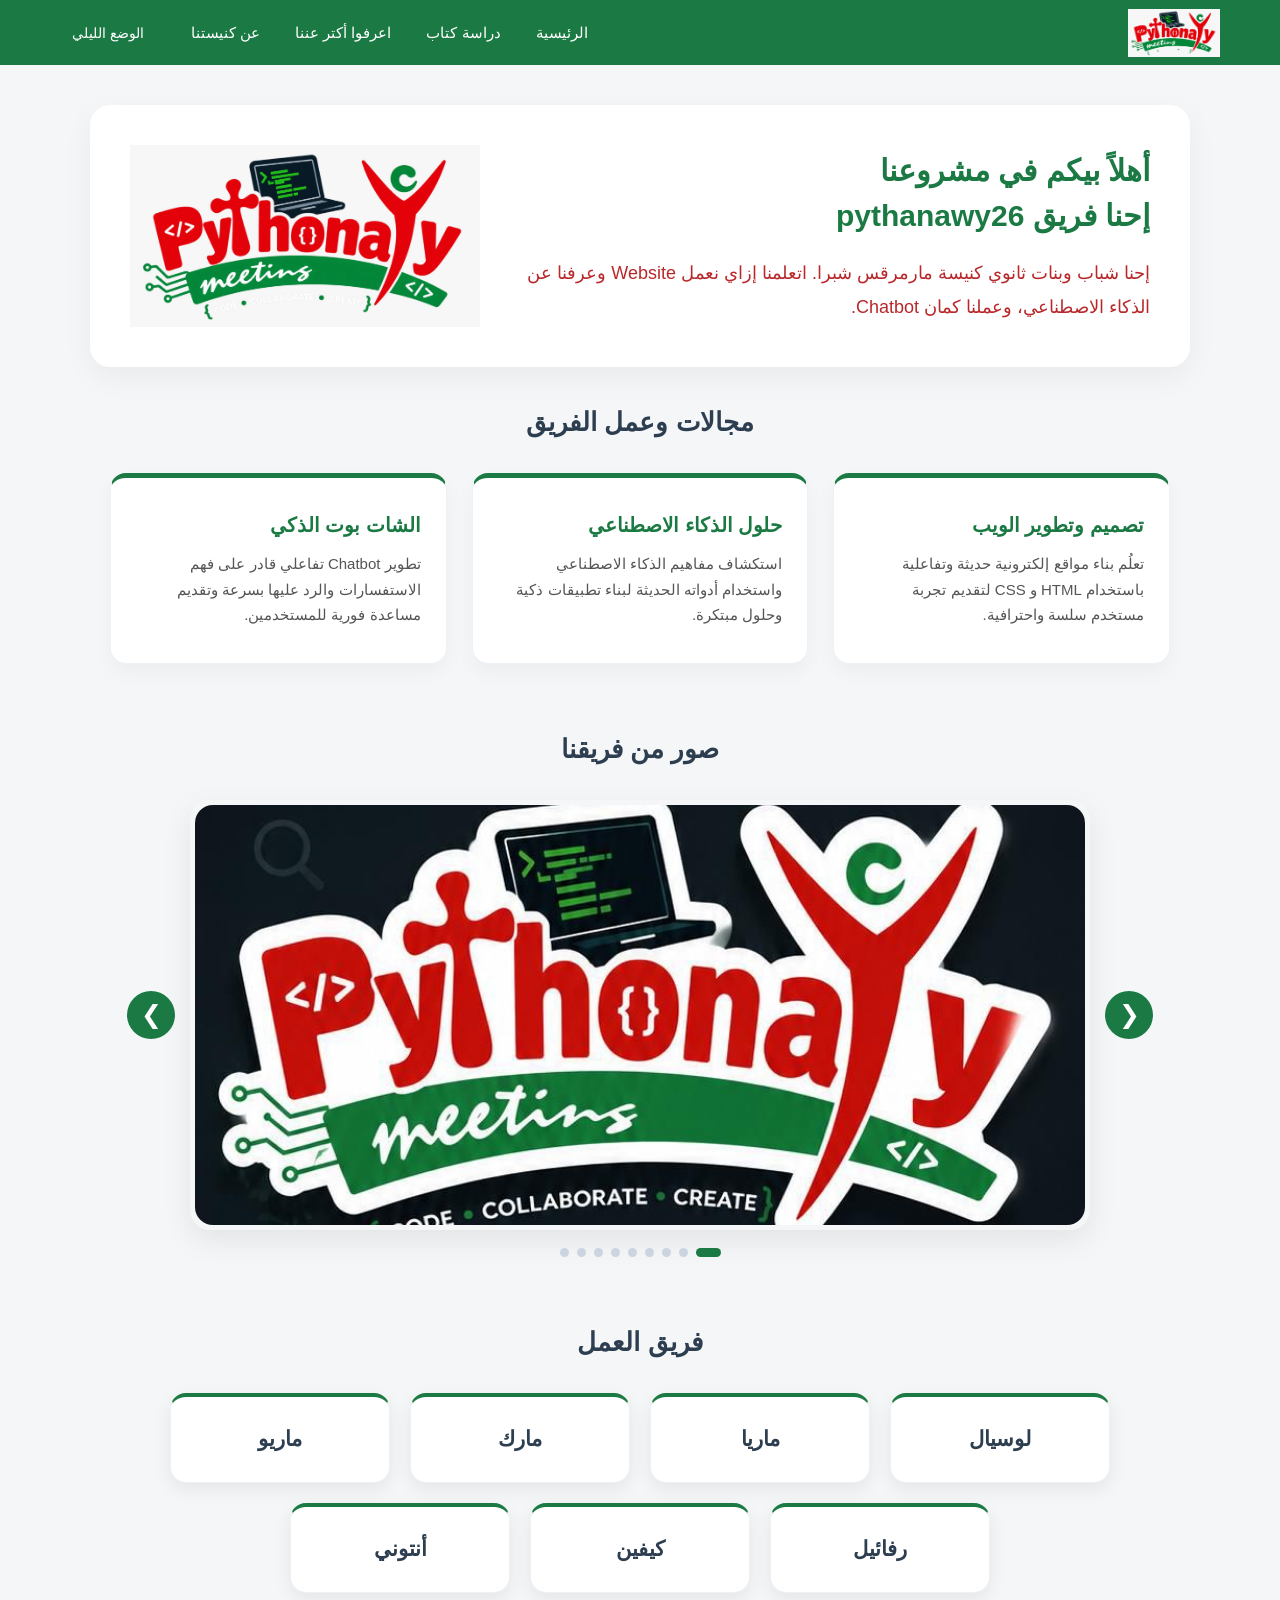
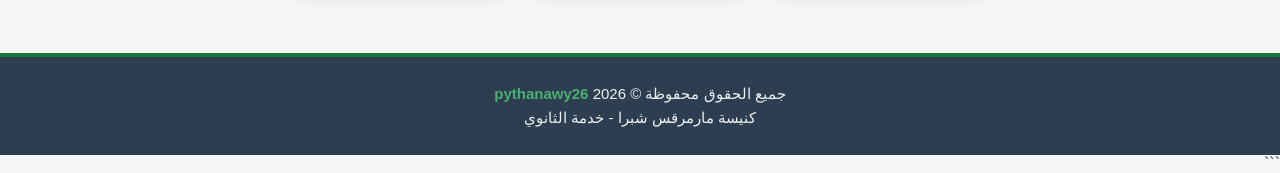
==== index.html @ 84471a57 "Update index.html" ====
<!DOCTYPE html>

<html lang="ar" dir="rtl">

<head>
    <meta charset="UTF-8">
    <meta name="viewport" content="width=device-width, initial-scale=1.0">
    <title>pythanawy26</title>
    <link rel="stylesheet" href="style.css">
</head>

<body>
<nav class="navbar">
    <div class="nav-container">

        <a href="index.html" class="logo">
            <img src="images/pythonaly_meetings_logo_fixed.svg.jpeg" alt="pythanawy26">
        </a>

        <button class="menu-toggle" id="menuToggle" aria-label="فتح القائمة" aria-expanded="false">
            ☰
        </button>

        <ul class="nav-links" id="navLinks">

            <li>
                <a href="index.html">الرئيسية</a>
            </li>

            <li>
                <a href="mocdma  2THI.html" target="_blank">
                    دراسة كتاب
                </a>
            </li>

            <li>
                <a href="#">اعرفوا أكتر عننا</a>
            </li>

            <li>
                <a href="#">عن كنيستنا</a>
            </li>

            <li>
                <button id="darkmodebtn" aria-pressed="false">
                    الوضع الليلي
                </button>
            </li>

        </ul>

    </div>
</nav>


<main>

    <section class="body">

        <div class="intro">

            <h1>
                أهلاً بيكم في مشروعنا
                <br>
                إحنا فريق pythanawy26
            </h1>

            <p>
                إحنا شباب وبنات ثانوي كنيسة مارمرقس شبرا.
                اتعلمنا إزاي نعمل Website وعرفنا عن
                الذكاء الاصطناعي، وعملنا كمان Chatbot.
            </p>

        </div>

        <img
            src="images/pythonaly_meetings_logo_fixed.svg.jpeg"
            class="bodyimg"
            alt="pythanawy26 logo"
        >

    </section>


    <section class="features-section">

        <h2 class="section-title">
            مجالات وعمل الفريق
        </h2>

        <div class="cards-container">

            <div class="card">
                <h3>تصميم وتطوير الويب</h3>

                <p>
                    تعلُم بناء مواقع إلكترونية حديثة
                    وتفاعلية باستخدام HTML و CSS
                    لتقديم تجربة مستخدم سلسة واحترافية.
                </p>
            </div>

            <div class="card">
                <h3>حلول الذكاء الاصطناعي</h3>

                <p>
                    استكشاف مفاهيم الذكاء الاصطناعي
                    واستخدام أدواته الحديثة لبناء
                    تطبيقات ذكية وحلول مبتكرة.
                </p>
            </div>

            <div class="card">
                <h3>الشات بوت الذكي</h3>

                <p>
                    تطوير Chatbot تفاعلي قادر على فهم
                    الاستفسارات والرد عليها بسرعة
                    وتقديم مساعدة فورية للمستخدمين.
                </p>
            </div>

        </div>

    </section>


    <section class="gallery-section">

        <h2 class="section-title">
            صور من فريقنا
        </h2>

        <div class="slider">

            <button class="slider-btn prev" id="prevBtn" aria-label="الصورة السابقة">
                &#10094;
            </button>

            <div class="slider-window">

                <div class="slider-track" id="sliderTrack">

                    <div class="slide">
                        <img src="two.jpeg" alt="فريق pythanawy">
                    </div>

                    <div class="slide">
                        <img src="one.jpeg" alt="فريق pythanawy">
                    </div>

                    <div class="slide">
                        <img src="three.jpeg" alt="فريق pythanawy">
                    </div>

                    <div class="slide">
                        <img src="four.jpeg" alt="فريق pythanawy">
                    </div>

                    <div class="slide">
                        <img src="five.jpeg" alt="فريق pythanawy">
                    </div>

                    <div class="slide">
                        <img src="six.jpeg" alt="فريق pythanawy">
                    </div>

                    <div class="slide">
                        <img src="seven.jpeg" alt="فريق pythanawy">
                    </div>

                    <div class="slide">
                        <img src="eight.jpeg" alt="فريق pythanawy">
                    </div>

                    <div class="slide">
                        <img src="ten.jpeg" alt="فريق pythanawy">
                    </div>

                </div>

            </div>

            <button class="slider-btn next" id="nextBtn" aria-label="الصورة التالية">
                &#10095;
            </button>

        </div>

        <div class="slider-dots" id="sliderDots"></div>

    </section>


    <section class="team-section">

        <h2 class="section-title">
            فريق العمل
        </h2>

        <div class="team-container">

            <div class="team-card">
                <h3>لوسيال</h3>
            </div>

            <div class="team-card">
                <h3>ماريا</h3>
            </div>

            <div class="team-card">
                <h3>مارك</h3>
            </div>

            <div class="team-card">
                <h3>ماريو</h3>
            </div>

            <div class="team-card">
                <h3>رفائيل</h3>
            </div>

            <div class="team-card">
                <h3>كيفين</h3>
            </div>

            <div class="team-card">
                <h3>أنتوني</h3>
            </div>

        </div>

    </section>

</main>


<footer class="site-footer">

    <div class="footer-content">

        <p>
            جميع الحقوق محفوظة &copy; 2026
            <span>pythanawy26</span>
        </p>

        <p>
            كنيسة مارمرقس شبرا - خدمة الثانوي
        </p>

    </div>

</footer>

<script src="script.js"></script>
```

</body>

</html>
---- style.css ----
* {
  margin: 0;
  padding: 0;
  box-sizing: border-box;
  }

:root {
--page-bg: #f4f6f8;
--surface: #ffffff;
--heading: #2c3e50;
--border: #edf2f7;
--body-text: #555555;
--green: #1b7a43;
--red: #b8282b;
}

body {
font-family: "Segoe UI", Tahoma, Geneva, Verdana, sans-serif;
background-color: var(--page-bg);
color: var(--heading);
direction: rtl;
min-height: 100vh;
overflow-x: hidden;
transition: background-color 0.3s ease, color 0.3s ease;
}

body.dark {
--page-bg: #0f172a;
--surface: #1e293b;
--heading: #f8fafc;
--border: #334155;
--body-text: #cbd5e1;
}

.navbar {
width: 100%;
background-color: var(--green);
position: relative;
z-index: 1000;
}

.nav-container {
max-width: 1200px;
min-height: 65px;
margin: auto;
padding: 8px 20px;
display: flex;
align-items: center;
justify-content: space-between;
}

.logo {
display: flex;
align-items: center;
}

.logo img {
height: 48px;
width: auto;
display: block;
}

.nav-links {
display: flex;
align-items: center;
gap: 35px;
list-style: none;
}

.nav-links a {
color: white;
text-decoration: none;
font-size: 15px;
transition: 0.3s ease;
}

.nav-links a:hover {
color: #d9f5e3;
}

#darkmodebtn {
border: none;
background: transparent;
color: white;
cursor: pointer;
font-size: 14px;
padding: 8px 12px;
border-radius: 7px;
font-family: inherit;
}

#darkmodebtn:hover {
background-color: rgba(255, 255, 255, 0.12);
}

.menu-toggle {
display: none;
background: transparent;
border: none;
color: white;
font-size: 28px;
cursor: pointer;
padding: 5px;
}

.body {
display: flex;
align-items: center;
justify-content: space-between;
max-width: 1100px;
margin: 40px auto;
padding: 40px;
background: var(--surface);
border-radius: 20px;
box-shadow: 0 10px 30px rgba(0, 0, 0, 0.05);
gap: 40px;
}

.intro {
flex: 1;
}

.intro h1 {
font-size: 30px;
font-weight: 700;
color: var(--green);
margin-bottom: 18px;
line-height: 1.5;
}

.intro p {
font-size: 18px;
font-weight: 500;
color: var(--red);
line-height: 1.9;
}

.bodyimg {
max-width: 350px;
width: 100%;
height: auto;
object-fit: contain;
}

.features-section {
max-width: 1100px;
margin: 40px auto 60px;
padding: 0 20px;
}

.section-title {
text-align: center;
font-size: 26px;
color: var(--heading);
margin-bottom: 35px;
font-weight: 700;
}

.cards-container {
display: flex;
justify-content: space-between;
gap: 25px;
flex-wrap: wrap;
}

.card {
background: var(--surface);
flex: 1;
min-width: 260px;
padding: 35px 25px;
border-radius: 16px;
box-shadow: 0 8px 20px rgba(0, 0, 0, 0.04);
border: 1px solid var(--border);
border-top: 5px solid var(--green);
transition: transform 0.3s ease, box-shadow 0.3s ease;
}

.card:hover {
transform: translateY(-8px);
box-shadow: 0 12px 28px rgba(0, 0, 0, 0.08);
}

.card h3 {
font-size: 20px;
color: var(--green);
margin-bottom: 14px;
font-weight: 700;
}

.card p {
font-size: 15px;
color: var(--body-text);
line-height: 1.7;
}

.gallery-section {
max-width: 1100px;
margin: 70px auto;
padding: 0 20px;
}

.slider {
width: 100%;
display: flex;
align-items: center;
justify-content: center;
gap: 15px;
}

.slider-window {
width: 900px;
overflow: hidden;
border-radius: 20px;
box-shadow: 0 10px 30px rgba(0, 0, 0, 0.08);
}

.slider-track {
display: flex;
direction: ltr;
transition: transform 0.5s ease;
}

.slide {
min-width: 100%;
height: 430px;
padding: 5px;
}

.slide img {
width: 100%;
height: 100%;
object-fit: cover;
border-radius: 18px;
display: block;
}

.slider-btn {
width: 48px;
height: 48px;
border: none;
border-radius: 50%;
background-color: var(--green);
color: white;
font-size: 25px;
cursor: pointer;
flex-shrink: 0;
transition: 0.3s ease;
z-index: 2;
}

.slider-btn:hover {
background-color: var(--red);
transform: scale(1.08);
}

.slider-dots {
display: flex;
justify-content: center;
align-items: center;
gap: 8px;
margin-top: 18px;
}

.dot {
width: 9px;
height: 9px;
background-color: #cbd5e1;
border-radius: 50%;
cursor: pointer;
transition: 0.3s ease;
}

.dot.active {
width: 25px;
border-radius: 10px;
background-color: var(--green);
}

.team-section {
width: 100%;
max-width: 1100px;
margin: 60px auto;
padding: 0 20px;
text-align: center;
}

.team-container {
display: flex;
justify-content: center;
align-items: stretch;
gap: 20px;
flex-wrap: wrap;
}

.team-card {
background-color: var(--surface);
width: 220px;
min-height: 90px;
padding: 25px 20px;
border-radius: 16px;
box-shadow: 0 6px 18px rgba(0, 0, 0, 0.07);
border: 1px solid var(--border);
border-top: 4px solid var(--green);
display: flex;
align-items: center;
justify-content: center;
transition: 0.3s ease;
}

.team-card:hover {
transform: translateY(-7px);
box-shadow: 0 12px 25px rgba(0, 0, 0, 0.12);
border-top-color: var(--red);
}

.team-card h3 {
font-size: 21px;
color: var(--heading);
font-weight: 700;
}

.site-footer {
background-color: #2c3e50;
color: white;
text-align: center;
padding: 25px 20px;
margin-top: 60px;
border-top: 4px solid var(--green);
}

.footer-content p {
font-size: 15px;
line-height: 1.6;
color: #ecf0f1;
}

.footer-content span {
color: #4caf72;
font-weight: 700;
}

@media (max-width: 768px) {

```
.nav-container {
    min-height: 65px;
    padding: 10px 18px;
    position: relative;
}

.logo img {
    height: 45px;
}

.menu-toggle {
    display: block;
}

.nav-links {
    position: absolute;
    top: 65px;
    right: 0;
    width: 100%;
    background-color: var(--green);
    flex-direction: column;
    align-items: center;
    gap: 0;
    padding: 0;
    max-height: 0;
    overflow: hidden;
    opacity: 0;
    visibility: hidden;
    transition: max-height 0.4s ease, opacity 0.3s ease, visibility 0.3s ease;
}

.nav-links.active {
    max-height: 400px;
    opacity: 1;
    visibility: visible;
    padding: 10px 0 15px;
}

.nav-links li {
    width: 100%;
    text-align: center;
}

.nav-links a {
    display: block;
    width: 100%;
    padding: 13px 10px;
    font-size: 15px;
}

.nav-links a:hover {
    background-color: rgba(255, 255, 255, 0.1);
}

#darkmodebtn {
    margin-top: 5px;
    padding: 10px 20px;
}

.body {
    width: calc(100% - 30px);
    margin: 20px auto;
    padding: 25px 18px;
    flex-direction: column-reverse;
    text-align: center;
    gap: 25px;
}

.bodyimg {
    width: 70%;
    max-width: 240px;
}

.intro h1 {
    font-size: 24px;
    line-height: 1.5;
}

.intro p {
    font-size: 16px;
    line-height: 1.9;
}

.features-section {
    width: 100%;
    margin: 35px auto 45px;
    padding: 0 15px;
}

.section-title {
    font-size: 24px;
    margin-bottom: 25px;
}

.cards-container {
    flex-direction: column;
    gap: 18px;
}

.card {
    width: 100%;
    min-width: 0;
    padding: 25px 20px;
    text-align: center;
}

.gallery-section {
    width: 100%;
    margin: 50px auto;
    padding: 0 10px;
}

.slider {
    gap: 7px;
}

.slider-window {
    width: calc(100% - 75px);
    border-radius: 15px;
}

.slide {
    height: 330px;
    padding: 3px;
}

.slide img {
    border-radius: 14px;
}

.slider-btn {
    width: 36px;
    height: 36px;
    font-size: 18px;
}

.team-section {
    margin: 45px auto;
    padding: 0 12px;
}

.team-container {
    display: grid;
    grid-template-columns: 1fr 1fr;
    gap: 12px;
}

.team-card {
    width: 100%;
    min-height: 75px;
    padding: 20px 10px;
}

.team-card h3 {
    font-size: 18px;
}

.site-footer {
    margin-top: 40px;
    padding: 22px 15px;
}

.footer-content p {
    font-size: 13px;
}
```

}

@media (max-width: 480px) {

```
.nav-container {
    padding: 9px 14px;
}

.logo img {
    height: 42px;
}

.menu-toggle {
    font-size: 26px;
}

.body {
    width: calc(100% - 20px);
    padding: 22px 15px;
    margin: 15px auto;
}

.bodyimg {
    width: 65%;
    max-width: 210px;
}

.intro h1 {
    font-size: 21px;
}

.intro p {
    font-size: 15px;
}

.section-title {
    font-size: 22px;
}

.card {
    padding: 22px 17px;
}

.card h3 {
    font-size: 18px;
}

.card p {
    font-size: 14px;
}

.slider-window {
    width: calc(100% - 65px);
}

.slide {
    height: 270px;
}

.slider-btn {
    width: 32px;
    height: 32px;
    font-size: 16px;
}

.team-container {
    grid-template-columns: 1fr 1fr;
    gap: 10px;
}

.team-card {
    min-height: 68px;
    padding: 17px 7px;
}

.team-card h3 {
    font-size: 16px;
}

.footer-content p {
    font-size: 12px;
}
```

}
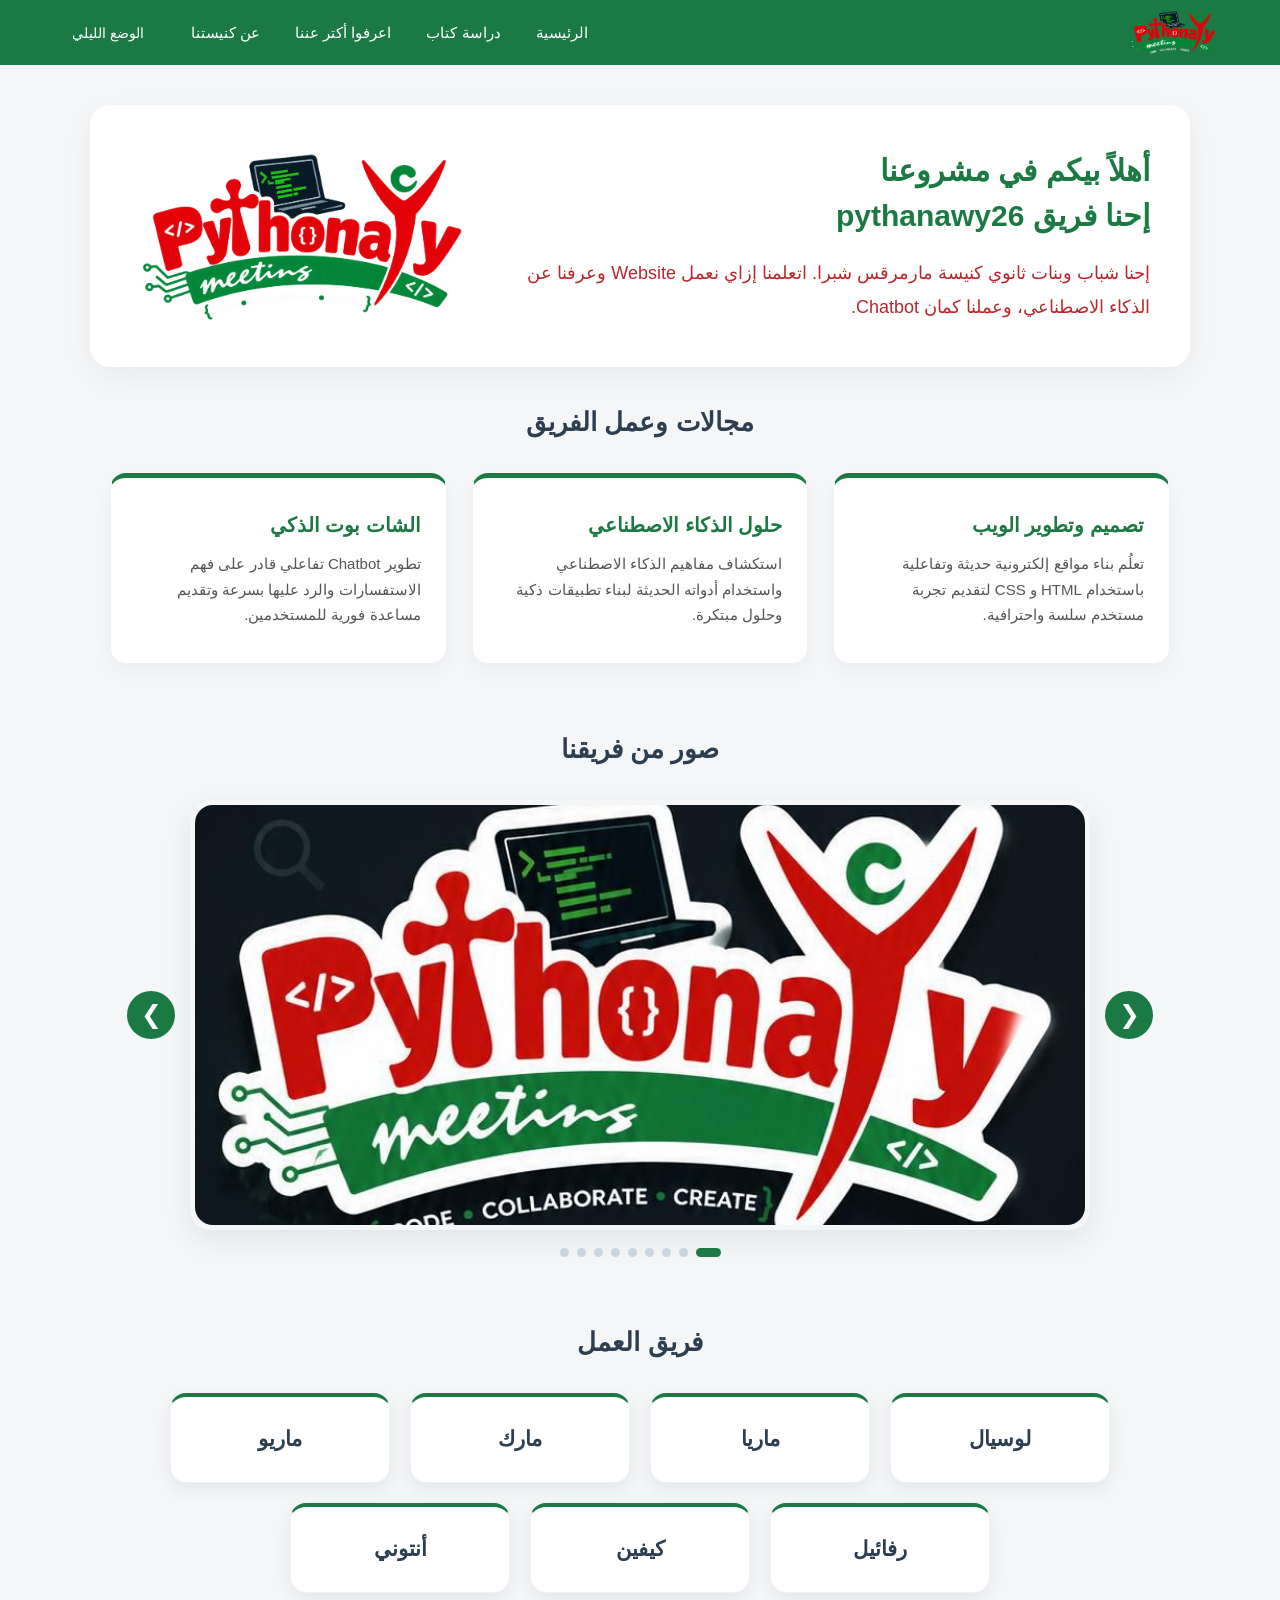
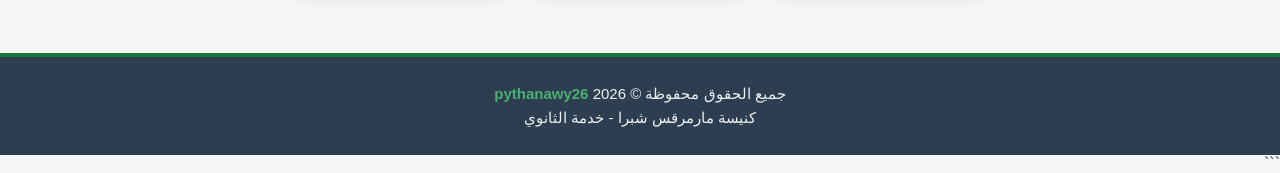
==== commit 08454b90: "Update index.html" ====
--- a/index.html
+++ b/index.html
@@ -1,3 +1,4 @@
+
 <!DOCTYPE html>
 
 <html lang="ar" dir="rtl">
@@ -14,7 +15,7 @@
     <div class="nav-container">
 
         <a href="index.html" class="logo">
-            <img src="images/pythonaly_meetings_logo_fixed.svg.jpeg" alt="pythanawy26">
+            <img src="images/pythonaly_meetings_logo_fixed.svg" alt="pythanawy26">
         </a>
 
         <button class="menu-toggle" id="menuToggle" aria-label="فتح القائمة" aria-expanded="false">
@@ -74,7 +75,7 @@
         </div>
 
         <img
-            src="images/pythonaly_meetings_logo_fixed.svg.jpeg"
+            src="images/pythonaly_meetings_logo_fixed.svg"
             class="bodyimg"
             alt="pythanawy26 logo"
         >
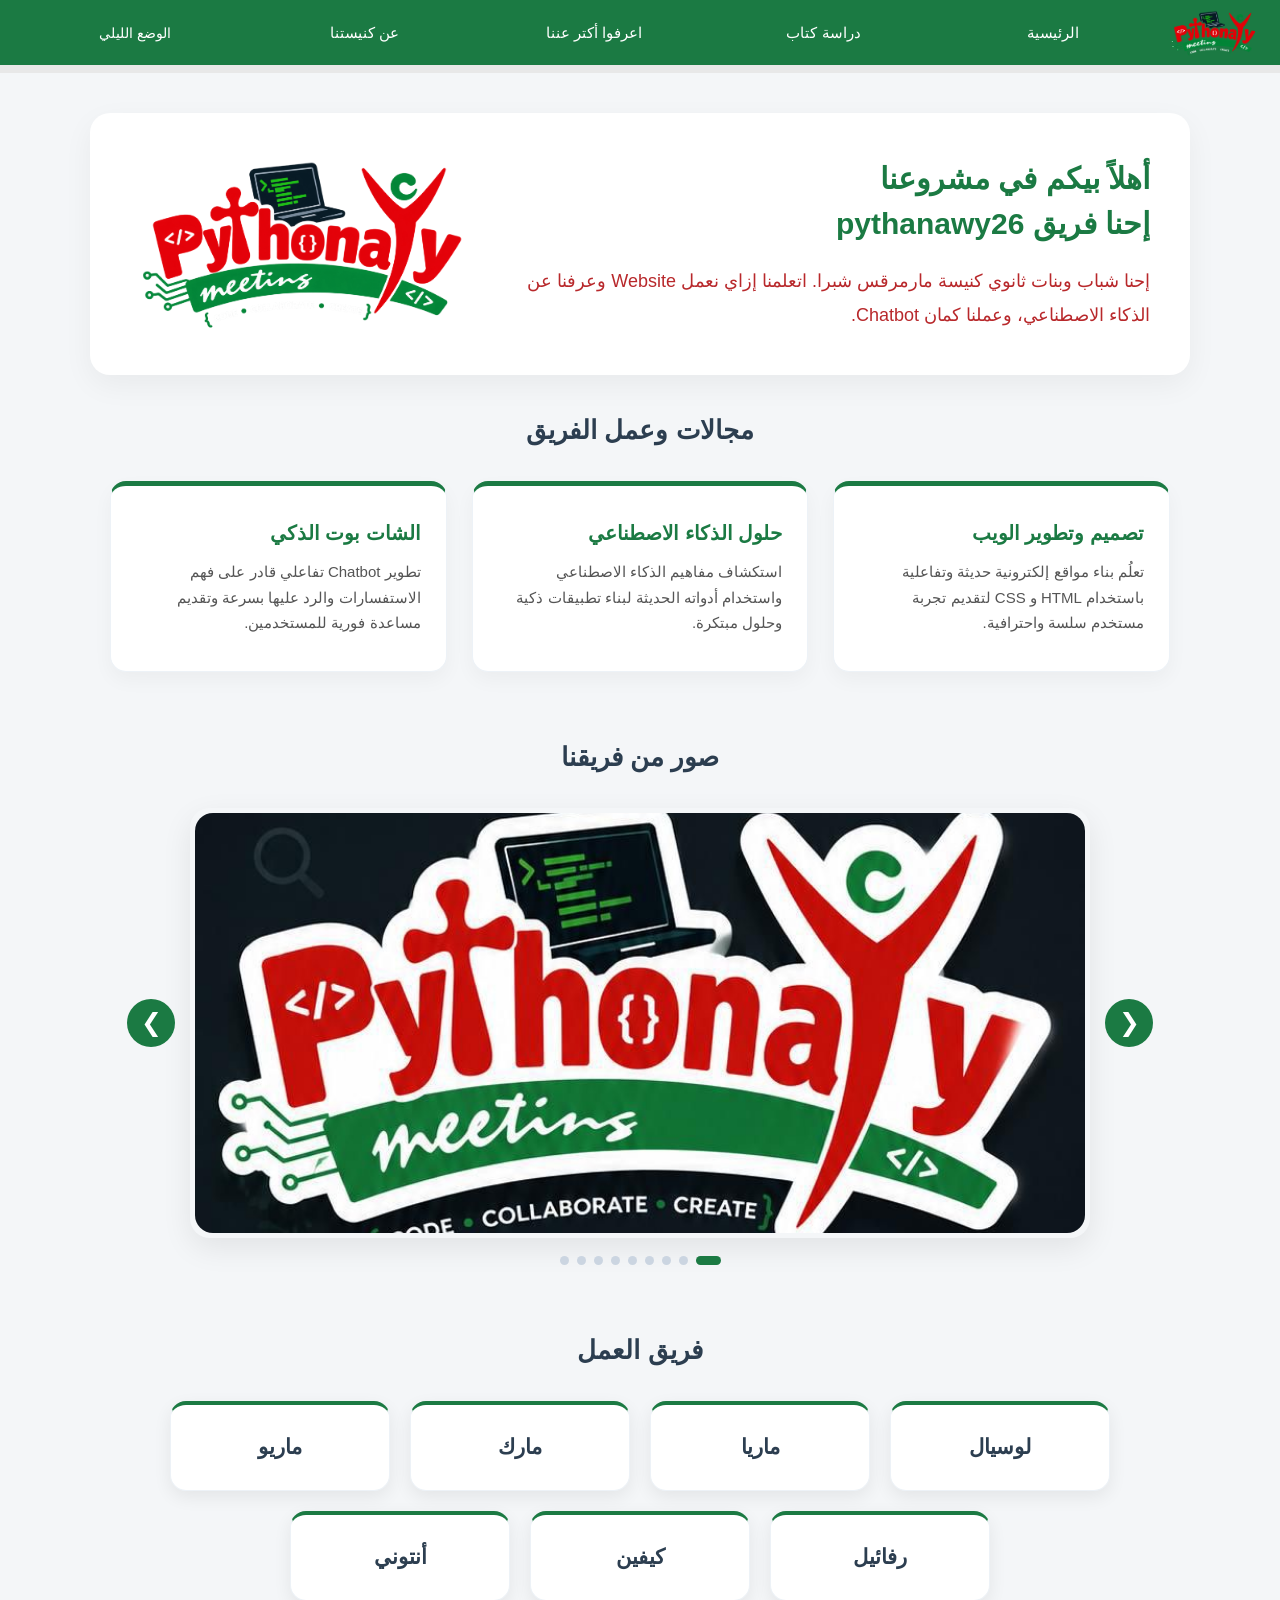
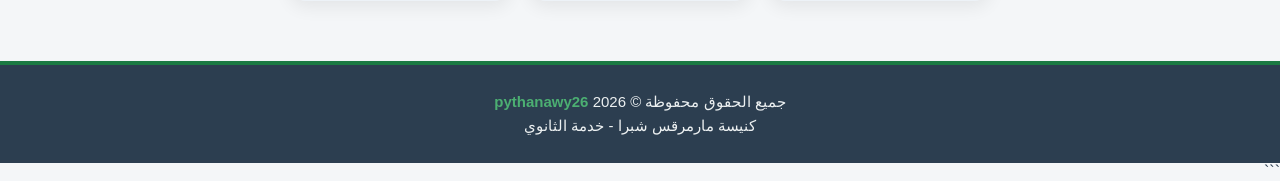
==== commit e4c8b8b0: "Update index.html" ====
--- a/index.html
+++ b/index.html
@@ -39,7 +39,7 @@
             </li>
 
             <li>
-                <a href="#">عن كنيستنا</a>
+                <a href="kenestna.html">عن كنيستنا</a>
             </li>
 
             <li>
--- a/style.css
+++ b/style.css
@@ -37,13 +37,13 @@
 background-color: var(--green);
 position: relative;
 z-index: 1000;
+border-bottom: 8px solid #e8e8e8;
 }
 
 .nav-container {
-max-width: 1200px;
+width: 100%;
 min-height: 65px;
-margin: auto;
-padding: 8px 20px;
+padding: 0 20px;
 display: flex;
 align-items: center;
 justify-content: space-between;
@@ -63,8 +63,17 @@
 .nav-links {
 display: flex;
 align-items: center;
-gap: 35px;
+justify-content: flex-start;
+flex: 1;
 list-style: none;
+gap: 0;
+margin: 0;
+padding: 0;
+}
+
+.nav-links li {
+flex: 1;
+text-align: center;
 }
 
 .nav-links a {
@@ -72,10 +81,12 @@
 text-decoration: none;
 font-size: 15px;
 transition: 0.3s ease;
+display: block;
+padding: 20px 15px;
 }
 
 .nav-links a:hover {
-color: #d9f5e3;
+background-color: rgba(255, 255, 255, 0.1);
 }
 
 #darkmodebtn {
@@ -341,7 +352,6 @@
 
 @media (max-width: 768px) {
 
-```
 .nav-container {
     min-height: 65px;
     padding: 10px 18px;
@@ -507,13 +517,11 @@
 .footer-content p {
     font-size: 13px;
 }
-```
 
 }
 
 @media (max-width: 480px) {
 
-```
 .nav-container {
     padding: 9px 14px;
 }
@@ -592,6 +600,160 @@
 .footer-content p {
     font-size: 12px;
 }
-```
-
-}
+
+}
+
+.church-header {
+            background-color: var(--green);
+            color: white;
+            padding: 30px 20px;
+            text-align: center;
+            border-radius: 15px;
+            margin: 30px auto;
+            max-width: 1000px;
+            box-shadow: 0 5px 15px rgba(0, 0, 0, 0.1);
+        }
+
+        .church-header h1 {
+            font-size: 28px;
+            margin: 0;
+            font-weight: 700;
+        }
+
+        .church-intro {
+            text-align: center;
+            margin: 40px auto;
+            max-width: 1000px;
+        }
+
+        .church-intro h2 {
+            color: var(--green);
+            font-size: 22px;
+            margin-bottom: 15px;
+        }
+
+        .divider {
+            width: 100%;
+            height: 2px;
+            background-color: var(--red);
+            margin: 10px 0;
+        }
+
+        .boxes-container {
+            display: grid;
+            grid-template-columns: repeat(auto-fit, );
+            gap: 25px;
+            max-width: 1200px;
+            margin: 40px auto;
+            padding: 0 20px;
+        }
+        .info-box {
+           background: var(--surface);
+            padding: 25px;
+            border-radius: 12px;
+          box-shadow: 0 4px 12px rgba(0, 0, 0, 0.08);
+           border-right: 5px solid var(--green);
+  
+            display: flex;
+            direction: rtl; 
+         align-items: center;
+         justify-content: space-between;
+          gap: 30px;
+        }   
+
+       
+
+        .info-box img {
+         width: auto;
+           height: auto;
+           object-fit: cover;
+           border-radius: 12px;
+            flex-shrink: 0;
+        }
+
+
+        .info-box {
+            background: var(--surface);
+            padding: 25px;
+            border-radius: 12px;
+            box-shadow: 0 4px 12px rgba(0, 0, 0, 0.08);
+            border-right: 5px solid var(--green);
+            transition: transform 0.3s ease, box-shadow 0.3s ease;
+        }
+
+        .info-box:hover {
+            transform: translateY(-5px);
+            box-shadow: 0 8px 20px rgba(0, 0, 0, 0.12);
+        }
+
+        .info-box h3 {
+            color: var(--green);
+            font-size: 18px;
+            margin-bottom: 15px;
+            font-weight: 700;
+        }
+
+        .info-box p {
+            color: var(--body-text);
+            line-height: 1.7;
+            margin-bottom: 12px;
+            font-size: 14px;
+        }
+
+        .info-box ul {
+            list-style: none;
+            padding: 0;
+            margin: 0;
+        }
+
+        .info-box li {
+            color: var(--body-text);
+            line-height: 1.8;
+            margin-bottom: 10px;
+            padding-right: 20px;
+            position: relative;
+            font-size: 14px;
+        }
+
+        .info-box li:before {
+            content: "✓";
+            position: absolute;
+            right: 0;
+            color: var(--green);
+            font-weight: bold;
+        }
+
+        body.dark .church-header {
+            background-color: var(--green);
+        }
+
+        body.dark .info-box {
+            background-color: var(--surface);
+        }
+
+        body.dark .church-note {
+            background-color: rgba(27, 122, 67, 0.1);
+        }
+
+        @media (max-width: 768px) {
+            .boxes-container {
+                grid-template-columns: 1fr;
+            }
+
+            .church-header h1 {
+                font-size: 22px;
+            }
+
+            .church-intro h2 {
+                font-size: 18px;
+            }
+        }
+        .church-image {
+            width: 100%;
+            max-width: 300px;
+            height: auto;
+            display: block;
+            margin: 20px auto;
+            border-radius: 12px;
+            box-shadow: 0 6px 18px rgba(0, 0, 0, 0.1);
+        }
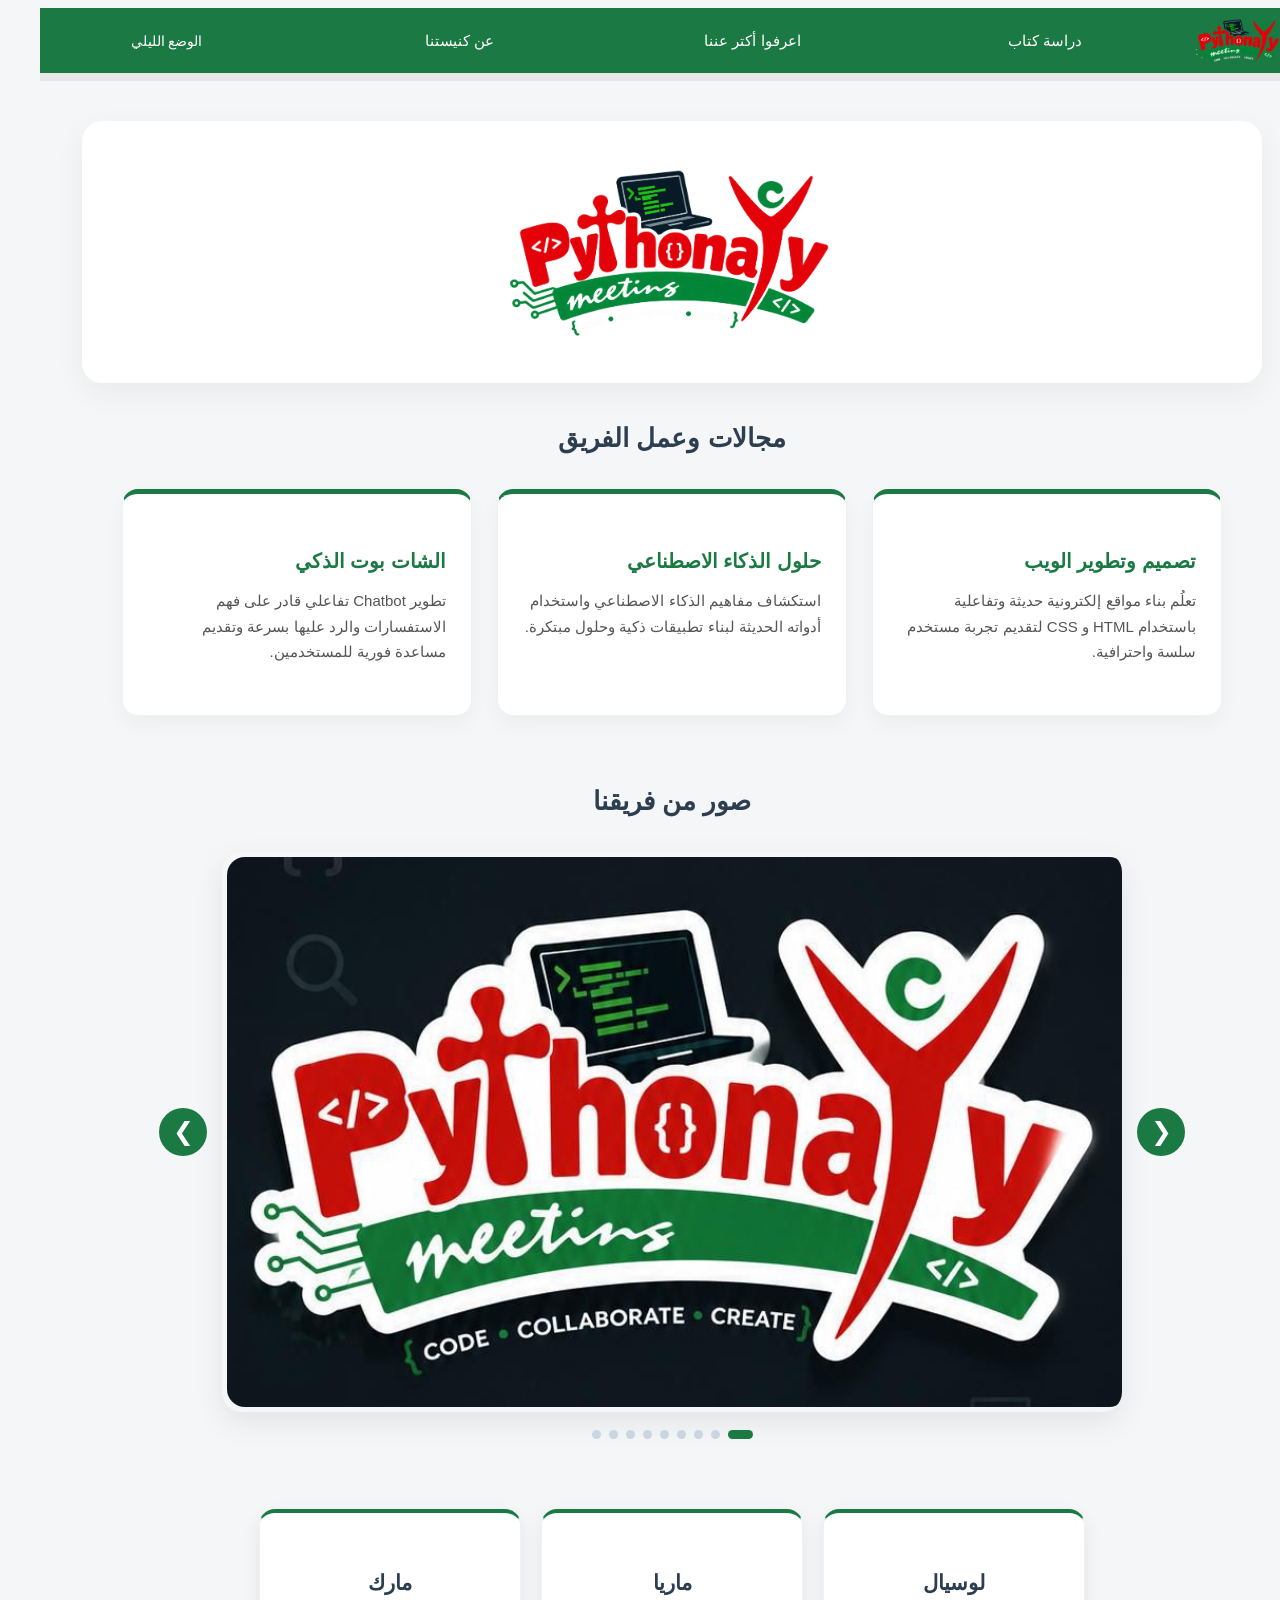
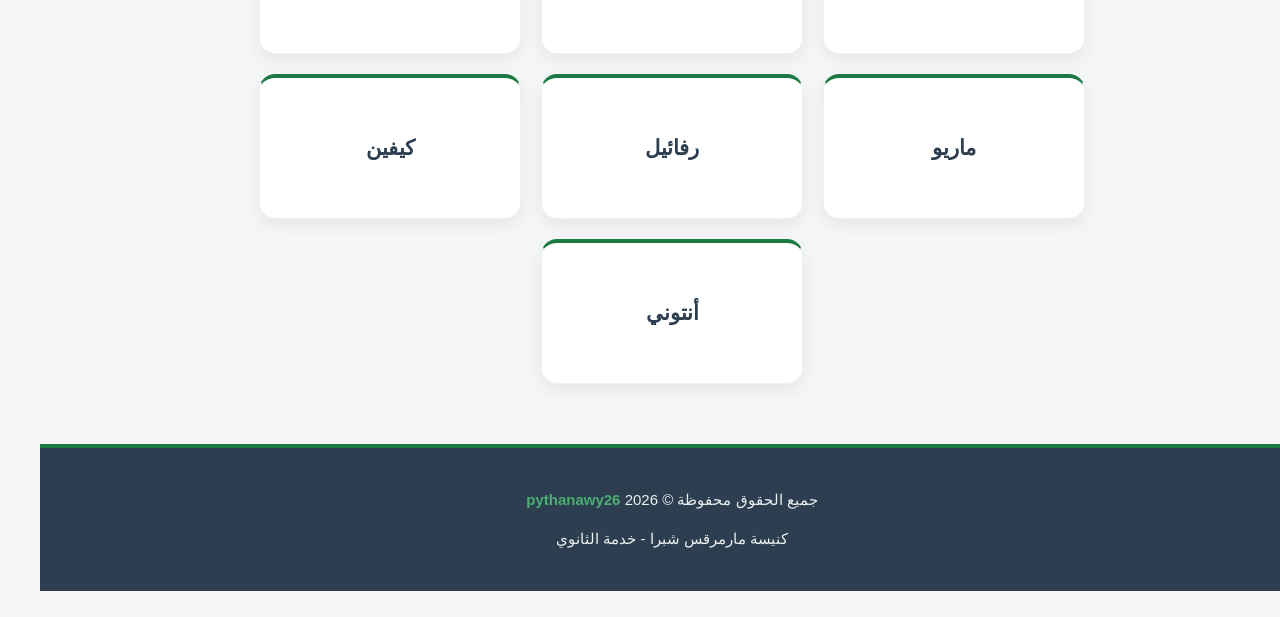
==== commit d645a852: "Update index.html" ====
--- a/index.html
+++ b/index.html
@@ -1,4 +1,3 @@
-
 <!DOCTYPE html>
 
 <html lang="ar" dir="rtl">
@@ -6,27 +5,35 @@
 <head>
     <meta charset="UTF-8">
     <meta name="viewport" content="width=device-width, initial-scale=1.0">
+
     <title>pythanawy26</title>
+
     <link rel="stylesheet" href="style.css">
 </head>
 
 <body>
+
 <nav class="navbar">
+
     <div class="nav-container">
 
         <a href="index.html" class="logo">
-            <img src="images/pythonaly_meetings_logo_fixed.svg" alt="pythanawy26">
+            <img
+                src="images/pythonaly_meetings_logo_fixed.svg"
+                alt="pythanawy26"
+            >
         </a>
 
-        <button class="menu-toggle" id="menuToggle" aria-label="فتح القائمة" aria-expanded="false">
+        <button
+            class="menu-toggle"
+            id="menuToggle"
+            aria-label="فتح القائمة"
+            aria-expanded="false"
+        >
             ☰
         </button>
 
         <ul class="nav-links" id="navLinks">
-
-            <li>
-                <a href="index.html">الرئيسية</a>
-            </li>
 
             <li>
                 <a href="mocdma  2THI.html" target="_blank">
@@ -35,11 +42,15 @@
             </li>
 
             <li>
-                <a href="#">اعرفوا أكتر عننا</a>
+                <a href="#">
+                    اعرفوا أكتر عننا
+                </a>
             </li>
 
             <li>
-                <a href="kenestna.html">عن كنيستنا</a>
+                <a href="kenestna.html">
+                    عن كنيستنا
+                </a>
             </li>
 
             <li>
@@ -51,28 +62,15 @@
         </ul>
 
     </div>
+
 </nav>
 
 
 <main>
 
+
+
     <section class="body">
-
-        <div class="intro">
-
-            <h1>
-                أهلاً بيكم في مشروعنا
-                <br>
-                إحنا فريق pythanawy26
-            </h1>
-
-            <p>
-                إحنا شباب وبنات ثانوي كنيسة مارمرقس شبرا.
-                اتعلمنا إزاي نعمل Website وعرفنا عن
-                الذكاء الاصطناعي، وعملنا كمان Chatbot.
-            </p>
-
-        </div>
 
         <img
             src="images/pythonaly_meetings_logo_fixed.svg"
@@ -83,6 +81,7 @@
     </section>
 
 
+
     <section class="features-section">
 
         <h2 class="section-title">
@@ -92,38 +91,53 @@
         <div class="cards-container">
 
             <div class="card">
-                <h3>تصميم وتطوير الويب</h3>
+
+                <h3>
+                    تصميم وتطوير الويب
+                </h3>
 
                 <p>
                     تعلُم بناء مواقع إلكترونية حديثة
                     وتفاعلية باستخدام HTML و CSS
                     لتقديم تجربة مستخدم سلسة واحترافية.
                 </p>
-            </div>
+
+            </div>
+
 
             <div class="card">
-                <h3>حلول الذكاء الاصطناعي</h3>
+
+                <h3>
+                    حلول الذكاء الاصطناعي
+                </h3>
 
                 <p>
                     استكشاف مفاهيم الذكاء الاصطناعي
                     واستخدام أدواته الحديثة لبناء
                     تطبيقات ذكية وحلول مبتكرة.
                 </p>
-            </div>
+
+            </div>
+
 
             <div class="card">
-                <h3>الشات بوت الذكي</h3>
+
+                <h3>
+                    الشات بوت الذكي
+                </h3>
 
                 <p>
                     تطوير Chatbot تفاعلي قادر على فهم
                     الاستفسارات والرد عليها بسرعة
                     وتقديم مساعدة فورية للمستخدمين.
                 </p>
+
             </div>
 
         </div>
 
     </section>
+
 
 
     <section class="gallery-section">
@@ -134,71 +148,113 @@
 
         <div class="slider">
 
-            <button class="slider-btn prev" id="prevBtn" aria-label="الصورة السابقة">
+            <button
+                class="slider-btn prev"
+                id="prevBtn"
+                aria-label="الصورة السابقة"
+            >
                 &#10094;
             </button>
 
+
             <div class="slider-window">
 
-                <div class="slider-track" id="sliderTrack">
-
-                    <div class="slide">
-                        <img src="two.jpeg" alt="فريق pythanawy">
-                    </div>
-
-                    <div class="slide">
-                        <img src="one.jpeg" alt="فريق pythanawy">
-                    </div>
-
-                    <div class="slide">
-                        <img src="three.jpeg" alt="فريق pythanawy">
-                    </div>
-
-                    <div class="slide">
-                        <img src="four.jpeg" alt="فريق pythanawy">
-                    </div>
-
-                    <div class="slide">
-                        <img src="five.jpeg" alt="فريق pythanawy">
-                    </div>
-
-                    <div class="slide">
-                        <img src="six.jpeg" alt="فريق pythanawy">
-                    </div>
-
-                    <div class="slide">
-                        <img src="seven.jpeg" alt="فريق pythanawy">
-                    </div>
-
-                    <div class="slide">
-                        <img src="eight.jpeg" alt="فريق pythanawy">
-                    </div>
-
-                    <div class="slide">
-                        <img src="ten.jpeg" alt="فريق pythanawy">
+                <div
+                    class="slider-track"
+                    id="sliderTrack"
+                >
+
+                    <div class="slide">
+                        <img
+                            src="two.jpeg"
+                            alt="فريق pythanawy"
+                        >
+                    </div>
+
+                    <div class="slide">
+                        <img
+                            src="one.jpeg"
+                            alt="فريق pythanawy"
+                        >
+                    </div>
+
+                    <div class="slide">
+                        <img
+                            src="three.jpeg"
+                            alt="فريق pythanawy"
+                        >
+                    </div>
+
+                    <div class="slide">
+                        <img
+                            src="four.jpeg"
+                            alt="فريق pythanawy"
+                        >
+                    </div>
+
+                    <div class="slide">
+                        <img
+                            src="five.jpeg"
+                            alt="فريق pythanawy"
+                        >
+                    </div>
+
+                    <div class="slide">
+                        <img
+                            src="six.jpeg"
+                            alt="فريق pythanawy"
+                        >
+                    </div>
+
+                    <div class="slide">
+                        <img
+                            src="seven.jpeg"
+                            alt="فريق pythanawy"
+                        >
+                    </div>
+
+                    <div class="slide">
+                        <img
+                            src="eight.jpeg"
+                            alt="فريق pythanawy"
+                        >
+                    </div>
+
+                    <div class="slide">
+                        <img
+                            src="ten.jpeg"
+                            alt="فريق pythanawy"
+                        >
                     </div>
 
                 </div>
 
             </div>
 
-            <button class="slider-btn next" id="nextBtn" aria-label="الصورة التالية">
+
+            <button
+                class="slider-btn next"
+                id="nextBtn"
+                aria-label="الصورة التالية"
+            >
                 &#10095;
             </button>
 
         </div>
 
-        <div class="slider-dots" id="sliderDots"></div>
+
+        <div
+            class="slider-dots"
+            id="sliderDots"
+        ></div>
 
     </section>
 
 
+    <!-- Team -->
+
     <section class="team-section">
 
-        <h2 class="section-title">
-            فريق العمل
-        </h2>
-
         <div class="team-container">
 
             <div class="team-card">
@@ -235,6 +291,8 @@
 
 </main>
 
+
+<!-- Footer -->
 
 <footer class="site-footer">
 
@@ -253,9 +311,10 @@
 
 </footer>
 
+
 <script src="script.js"></script>
+
+</body>
+
+</html>
 ```
-
-</body>
-
-</html>
--- a/style.css
+++ b/style.css
@@ -1,759 +1,851 @@
+```css
 * {
-  margin: 0;
-  padding: 0;
-  box-sizing: border-box;
-  }
+    margin: 0;
+    padding: 0;
+    box-sizing: border-box;
+}
+
 
 :root {
---page-bg: #f4f6f8;
---surface: #ffffff;
---heading: #2c3e50;
---border: #edf2f7;
---body-text: #555555;
---green: #1b7a43;
---red: #b8282b;
-}
+    --page-bg: #f4f6f8;
+    --surface: #ffffff;
+    --heading: #2c3e50;
+    --border: #edf2f7;
+    --body-text: #555555;
+    --green: #1b7a43;
+    --red: #b8282b;
+}
+
 
 body {
-font-family: "Segoe UI", Tahoma, Geneva, Verdana, sans-serif;
-background-color: var(--page-bg);
-color: var(--heading);
-direction: rtl;
-min-height: 100vh;
-overflow-x: hidden;
-transition: background-color 0.3s ease, color 0.3s ease;
-}
+    font-family: "Segoe UI", Tahoma, Geneva, Verdana, sans-serif;
+    background-color: var(--page-bg);
+    color: var(--heading);
+    direction: rtl;
+    min-height: 100vh;
+    overflow-x: hidden;
+    transition: background-color 0.3s ease, color 0.3s ease;
+}
+
+
+/* Dark Mode */
 
 body.dark {
---page-bg: #0f172a;
---surface: #1e293b;
---heading: #f8fafc;
---border: #334155;
---body-text: #cbd5e1;
-}
+    --page-bg: #0f172a;
+    --surface: #1e293b;
+    --heading: #f8fafc;
+    --border: #334155;
+    --body-text: #cbd5e1;
+}
+
+
+/* Navbar */
 
 .navbar {
-width: 100%;
-background-color: var(--green);
-position: relative;
-z-index: 1000;
-border-bottom: 8px solid #e8e8e8;
-}
-
-.nav-container {
-width: 100%;
-min-height: 65px;
-padding: 0 20px;
-display: flex;
-align-items: center;
-justify-content: space-between;
-}
-
-.logo {
-display: flex;
-align-items: center;
-}
-
-.logo img {
-height: 48px;
-width: auto;
-display: block;
-}
-
-.nav-links {
-display: flex;
-align-items: center;
-justify-content: flex-start;
-flex: 1;
-list-style: none;
-gap: 0;
-margin: 0;
-padding: 0;
-}
-
-.nav-links li {
-flex: 1;
-text-align: center;
-}
-
-.nav-links a {
-color: white;
-text-decoration: none;
-font-size: 15px;
-transition: 0.3s ease;
-display: block;
-padding: 20px 15px;
-}
-
-.nav-links a:hover {
-background-color: rgba(255, 255, 255, 0.1);
-}
-
-#darkmodebtn {
-border: none;
-background: transparent;
-color: white;
-cursor: pointer;
-font-size: 14px;
-padding: 8px 12px;
-border-radius: 7px;
-font-family: inherit;
-}
-
-#darkmodebtn:hover {
-background-color: rgba(255, 255, 255, 0.12);
-}
-
-.menu-toggle {
-display: none;
-background: transparent;
-border: none;
-color: white;
-font-size: 28px;
-cursor: pointer;
-padding: 5px;
-}
-
-.body {
-display: flex;
-align-items: center;
-justify-content: space-between;
-max-width: 1100px;
-margin: 40px auto;
-padding: 40px;
-background: var(--surface);
-border-radius: 20px;
-box-shadow: 0 10px 30px rgba(0, 0, 0, 0.05);
-gap: 40px;
-}
-
-.intro {
-flex: 1;
-}
-
-.intro h1 {
-font-size: 30px;
-font-weight: 700;
-color: var(--green);
-margin-bottom: 18px;
-line-height: 1.5;
-}
-
-.intro p {
-font-size: 18px;
-font-weight: 500;
-color: var(--red);
-line-height: 1.9;
-}
-
-.bodyimg {
-max-width: 350px;
-width: 100%;
-height: auto;
-object-fit: contain;
-}
-
-.features-section {
-max-width: 1100px;
-margin: 40px auto 60px;
-padding: 0 20px;
-}
-
-.section-title {
-text-align: center;
-font-size: 26px;
-color: var(--heading);
-margin-bottom: 35px;
-font-weight: 700;
-}
-
-.cards-container {
-display: flex;
-justify-content: space-between;
-gap: 25px;
-flex-wrap: wrap;
-}
-
-.card {
-background: var(--surface);
-flex: 1;
-min-width: 260px;
-padding: 35px 25px;
-border-radius: 16px;
-box-shadow: 0 8px 20px rgba(0, 0, 0, 0.04);
-border: 1px solid var(--border);
-border-top: 5px solid var(--green);
-transition: transform 0.3s ease, box-shadow 0.3s ease;
-}
-
-.card:hover {
-transform: translateY(-8px);
-box-shadow: 0 12px 28px rgba(0, 0, 0, 0.08);
-}
-
-.card h3 {
-font-size: 20px;
-color: var(--green);
-margin-bottom: 14px;
-font-weight: 700;
-}
-
-.card p {
-font-size: 15px;
-color: var(--body-text);
-line-height: 1.7;
-}
-
-.gallery-section {
-max-width: 1100px;
-margin: 70px auto;
-padding: 0 20px;
-}
-
-.slider {
-width: 100%;
-display: flex;
-align-items: center;
-justify-content: center;
-gap: 15px;
-}
-
-.slider-window {
-width: 900px;
-overflow: hidden;
-border-radius: 20px;
-box-shadow: 0 10px 30px rgba(0, 0, 0, 0.08);
-}
-
-.slider-track {
-display: flex;
-direction: ltr;
-transition: transform 0.5s ease;
-}
-
-.slide {
-min-width: 100%;
-height: 430px;
-padding: 5px;
-}
-
-.slide img {
-width: 100%;
-height: 100%;
-object-fit: cover;
-border-radius: 18px;
-display: block;
-}
-
-.slider-btn {
-width: 48px;
-height: 48px;
-border: none;
-border-radius: 50%;
-background-color: var(--green);
-color: white;
-font-size: 25px;
-cursor: pointer;
-flex-shrink: 0;
-transition: 0.3s ease;
-z-index: 2;
-}
-
-.slider-btn:hover {
-background-color: var(--red);
-transform: scale(1.08);
-}
-
-.slider-dots {
-display: flex;
-justify-content: center;
-align-items: center;
-gap: 8px;
-margin-top: 18px;
-}
-
-.dot {
-width: 9px;
-height: 9px;
-background-color: #cbd5e1;
-border-radius: 50%;
-cursor: pointer;
-transition: 0.3s ease;
-}
-
-.dot.active {
-width: 25px;
-border-radius: 10px;
-background-color: var(--green);
-}
-
-.team-section {
-width: 100%;
-max-width: 1100px;
-margin: 60px auto;
-padding: 0 20px;
-text-align: center;
-}
-
-.team-container {
-display: flex;
-justify-content: center;
-align-items: stretch;
-gap: 20px;
-flex-wrap: wrap;
-}
-
-.team-card {
-background-color: var(--surface);
-width: 220px;
-min-height: 90px;
-padding: 25px 20px;
-border-radius: 16px;
-box-shadow: 0 6px 18px rgba(0, 0, 0, 0.07);
-border: 1px solid var(--border);
-border-top: 4px solid var(--green);
-display: flex;
-align-items: center;
-justify-content: center;
-transition: 0.3s ease;
-}
-
-.team-card:hover {
-transform: translateY(-7px);
-box-shadow: 0 12px 25px rgba(0, 0, 0, 0.12);
-border-top-color: var(--red);
-}
-
-.team-card h3 {
-font-size: 21px;
-color: var(--heading);
-font-weight: 700;
-}
-
-.site-footer {
-background-color: #2c3e50;
-color: white;
-text-align: center;
-padding: 25px 20px;
-margin-top: 60px;
-border-top: 4px solid var(--green);
-}
-
-.footer-content p {
-font-size: 15px;
-line-height: 1.6;
-color: #ecf0f1;
-}
-
-.footer-content span {
-color: #4caf72;
-font-weight: 700;
-}
-
-@media (max-width: 768px) {
-
-.nav-container {
-    min-height: 65px;
-    padding: 10px 18px;
-    position: relative;
-}
-
-.logo img {
-    height: 45px;
-}
-
-.menu-toggle {
-    display: block;
-}
-
-.nav-links {
-    position: absolute;
-    top: 65px;
-    right: 0;
     width: 100%;
     background-color: var(--green);
-    flex-direction: column;
+    position: relative;
+    z-index: 1000;
+    border-bottom: 8px solid #e8e8e8;
+}
+
+
+.nav-container {
+    width: 100%;
+    min-height: 65px;
+    padding: 0 20px;
+
+    display: flex;
     align-items: center;
+    justify-content: space-between;
+}
+
+
+.logo {
+    display: flex;
+    align-items: center;
+}
+
+
+.logo img {
+    height: 48px;
+    width: auto;
+    display: block;
+}
+
+
+.nav-links {
+    display: flex;
+    align-items: center;
+    justify-content: flex-start;
+
+    flex: 1;
+
+    list-style: none;
+
     gap: 0;
+
+    margin: 0;
     padding: 0;
-    max-height: 0;
-    overflow: hidden;
-    opacity: 0;
-    visibility: hidden;
-    transition: max-height 0.4s ease, opacity 0.3s ease, visibility 0.3s ease;
-}
-
-.nav-links.active {
-    max-height: 400px;
-    opacity: 1;
-    visibility: visible;
-    padding: 10px 0 15px;
-}
+}
+
 
 .nav-links li {
-    width: 100%;
+    flex: 1;
     text-align: center;
 }
 
+
 .nav-links a {
+    color: white;
+    text-decoration: none;
+
+    font-size: 15px;
+
+    transition: 0.3s ease;
+
     display: block;
-    width: 100%;
-    padding: 13px 10px;
-    font-size: 15px;
-}
+
+    padding: 20px 15px;
+}
+
 
 .nav-links a:hover {
     background-color: rgba(255, 255, 255, 0.1);
 }
 
+
+/* Dark Mode Button */
+
 #darkmodebtn {
-    margin-top: 5px;
-    padding: 10px 20px;
-}
+    border: none;
+
+    background: transparent;
+
+    color: white;
+
+    cursor: pointer;
+
+    font-size: 14px;
+
+    padding: 8px 12px;
+
+    border-radius: 7px;
+
+    font-family: inherit;
+}
+
+
+#darkmodebtn:hover {
+    background-color: rgba(255, 255, 255, 0.12);
+}
+
+
+/* Menu Button */
+
+.menu-toggle {
+    display: none;
+
+    background: transparent;
+
+    border: none;
+
+    color: white;
+
+    font-size: 28px;
+
+    cursor: pointer;
+
+    padding: 5px;
+}
+
+
+/* Logo Section */
 
 .body {
-    width: calc(100% - 30px);
-    margin: 20px auto;
-    padding: 25px 18px;
-    flex-direction: column-reverse;
+    display: flex;
+
+    align-items: center;
+    justify-content: center;
+
+    max-width: 1100px;
+
+    margin: 40px auto;
+
+    padding: 40px;
+
+    background: var(--surface);
+
+    border-radius: 20px;
+
+    box-shadow: 0 10px 30px rgba(0, 0, 0, 0.05);
+}
+
+
+.bodyimg {
+    max-width: 350px;
+
+    width: 100%;
+
+    height: auto;
+
+    object-fit: contain;
+}
+
+
+/* Features */
+
+.features-section {
+    max-width: 1100px;
+
+    margin: 40px auto 60px;
+
+    padding: 0 20px;
+}
+
+
+.section-title {
     text-align: center;
+
+    font-size: 26px;
+
+    color: var(--heading);
+
+    margin-bottom: 35px;
+
+    font-weight: 700;
+}
+
+
+.cards-container {
+    display: flex;
+
+    justify-content: space-between;
+
     gap: 25px;
-}
-
-.bodyimg {
-    width: 70%;
-    max-width: 240px;
-}
-
-.intro h1 {
-    font-size: 24px;
-    line-height: 1.5;
-}
-
-.intro p {
-    font-size: 16px;
-    line-height: 1.9;
-}
-
-.features-section {
+
+    flex-wrap: wrap;
+}
+
+
+.card {
+    background: var(--surface);
+
+    flex: 1;
+
+    min-width: 260px;
+
+    padding: 35px 25px;
+
+    border-radius: 16px;
+
+    box-shadow: 0 8px 20px rgba(0, 0, 0, 0.04);
+
+    border: 1px solid var(--border);
+
+    border-top: 5px solid var(--green);
+
+    transition:
+        transform 0.3s ease,
+        box-shadow 0.3s ease;
+}
+
+
+.card:hover {
+    transform: translateY(-8px);
+
+    box-shadow: 0 12px 28px rgba(0, 0, 0, 0.08);
+}
+
+
+.card h3 {
+    font-size: 20px;
+
+    color: var(--green);
+
+    margin-bottom: 14px;
+
+    font-weight: 700;
+}
+
+
+.card p {
+    font-size: 15px;
+
+    color: var(--body-text);
+
+    line-height: 1.7;
+}
+
+
+/* Gallery */
+
+.gallery-section {
+    max-width: 1100px;
+
+    margin: 70px auto;
+
+    padding: 0 20px;
+}
+
+
+.slider {
     width: 100%;
-    margin: 35px auto 45px;
-    padding: 0 15px;
-}
-
-.section-title {
-    font-size: 24px;
-    margin-bottom: 25px;
-}
-
-.cards-container {
-    flex-direction: column;
-    gap: 18px;
-}
-
-.card {
+
+    display: flex;
+
+    align-items: center;
+
+    justify-content: center;
+
+    gap: 15px;
+}
+
+
+.slider-window {
+    width: 900px;
+
+    overflow: hidden;
+
+    border-radius: 20px;
+
+    box-shadow: 0 10px 30px rgba(0, 0, 0, 0.08);
+}
+
+
+.slider-track {
+    display: flex;
+
+    direction: ltr;
+
+    transition: transform 0.5s ease;
+}
+
+
+/* Bigger Slider */
+
+.slide {
+    min-width: 100%;
+
+    height: 550px;
+
+    padding: 5px;
+}
+
+
+.slide img {
     width: 100%;
-    min-width: 0;
+
+    height: 100%;
+
+    object-fit: cover;
+
+    border-radius: 18px;
+
+    display: block;
+}
+
+
+/* Slider Buttons */
+
+.slider-btn {
+    width: 48px;
+    height: 48px;
+
+    border: none;
+
+    border-radius: 50%;
+
+    background-color: var(--green);
+
+    color: white;
+
+    font-size: 25px;
+
+    cursor: pointer;
+
+    flex-shrink: 0;
+
+    transition: 0.3s ease;
+
+    z-index: 2;
+}
+
+
+.slider-btn:hover {
+    background-color: var(--red);
+
+    transform: scale(1.08);
+}
+
+
+/* Slider Dots */
+
+.slider-dots {
+    display: flex;
+
+    justify-content: center;
+
+    align-items: center;
+
+    gap: 8px;
+
+    margin-top: 18px;
+}
+
+
+.dot {
+    width: 9px;
+    height: 9px;
+
+    background-color: #cbd5e1;
+
+    border-radius: 50%;
+
+    cursor: pointer;
+
+    transition: 0.3s ease;
+}
+
+
+.dot.active {
+    width: 25px;
+
+    border-radius: 10px;
+
+    background-color: var(--green);
+}
+
+
+/* Team */
+
+.team-section {
+    width: 100%;
+
+    max-width: 1100px;
+
+    margin: 60px auto;
+
+    padding: 0 20px;
+
+    text-align: center;
+}
+
+
+.team-container {
+    display: flex;
+
+    justify-content: center;
+
+    align-items: stretch;
+
+    gap: 20px;
+
+    flex-wrap: wrap;
+}
+
+
+.team-card {
+    background-color: var(--surface);
+
+    width: 220px;
+
+    min-height: 90px;
+
     padding: 25px 20px;
+
+    border-radius: 16px;
+
+    box-shadow: 0 6px 18px rgba(0, 0, 0, 0.07);
+
+    border: 1px solid var(--border);
+
+    border-top: 4px solid var(--green);
+
+    display: flex;
+
+    align-items: center;
+
+    justify-content: center;
+
+    transition: 0.3s ease;
+}
+
+
+.team-card:hover {
+    transform: translateY(-7px);
+
+    box-shadow: 0 12px 25px rgba(0, 0, 0, 0.12);
+
+    border-top-color: var(--red);
+}
+
+
+.team-card h3 {
+    font-size: 21px;
+
+    color: var(--heading);
+
+    font-weight: 700;
+}
+
+
+/* Footer */
+
+.site-footer {
+    background-color: #2c3e50;
+
+    color: white;
+
     text-align: center;
-}
-
-.gallery-section {
-    width: 100%;
-    margin: 50px auto;
-    padding: 0 10px;
-}
-
-.slider {
-    gap: 7px;
-}
-
-.slider-window {
-    width: calc(100% - 75px);
-    border-radius: 15px;
-}
-
-.slide {
-    height: 330px;
-    padding: 3px;
-}
-
-.slide img {
-    border-radius: 14px;
-}
-
-.slider-btn {
-    width: 36px;
-    height: 36px;
-    font-size: 18px;
-}
-
-.team-section {
-    margin: 45px auto;
-    padding: 0 12px;
-}
-
-.team-container {
-    display: grid;
-    grid-template-columns: 1fr 1fr;
-    gap: 12px;
-}
-
-.team-card {
-    width: 100%;
-    min-height: 75px;
-    padding: 20px 10px;
-}
-
-.team-card h3 {
-    font-size: 18px;
-}
-
-.site-footer {
-    margin-top: 40px;
-    padding: 22px 15px;
-}
+
+    padding: 25px 20px;
+
+    margin-top: 60px;
+
+    border-top: 4px solid var(--green);
+}
+
 
 .footer-content p {
-    font-size: 13px;
-}
-
-}
+    font-size: 15px;
+
+    line-height: 1.6;
+
+    color: #ecf0f1;
+}
+
+
+.footer-content span {
+    color: #4caf72;
+
+    font-weight: 700;
+}
+
+
+/* Tablet */
+
+@media (max-width: 768px) {
+
+    .nav-container {
+        min-height: 65px;
+
+        padding: 10px 18px;
+
+        position: relative;
+    }
+
+
+    .logo img {
+        height: 45px;
+    }
+
+
+    .menu-toggle {
+        display: block;
+    }
+
+
+    .nav-links {
+        position: absolute;
+
+        top: 65px;
+
+        right: 0;
+
+        width: 100%;
+
+        background-color: var(--green);
+
+        flex-direction: column;
+
+        align-items: center;
+
+        gap: 0;
+
+        padding: 0;
+
+        max-height: 0;
+
+        overflow: hidden;
+
+        opacity: 0;
+
+        visibility: hidden;
+
+        transition:
+            max-height 0.4s ease,
+            opacity 0.3s ease,
+            visibility 0.3s ease;
+    }
+
+
+    .nav-links.active {
+        max-height: 400px;
+
+        opacity: 1;
+
+        visibility: visible;
+
+        padding: 10px 0 15px;
+    }
+
+
+    .nav-links li {
+        width: 100%;
+
+        text-align: center;
+    }
+
+
+    .nav-links a {
+        display: block;
+
+        width: 100%;
+
+        padding: 13px 10px;
+
+        font-size: 15px;
+    }
+
+
+    #darkmodebtn {
+        margin-top: 5px;
+
+        padding: 10px 20px;
+    }
+
+
+    .body {
+        width: calc(100% - 30px);
+
+        margin: 20px auto;
+
+        padding: 30px 18px;
+    }
+
+
+    .bodyimg {
+        width: 70%;
+
+        max-width: 240px;
+    }
+
+
+    .features-section {
+        width: 100%;
+
+        margin: 35px auto 45px;
+
+        padding: 0 15px;
+    }
+
+
+    .section-title {
+        font-size: 24px;
+
+        margin-bottom: 25px;
+    }
+
+
+    .cards-container {
+        flex-direction: column;
+
+        gap: 18px;
+    }
+
+
+    .card {
+        width: 100%;
+
+        min-width: 0;
+
+        padding: 25px 20px;
+
+        text-align: center;
+    }
+
+
+    .gallery-section {
+        width: 100%;
+
+        margin: 50px auto;
+
+        padding: 0 10px;
+    }
+
+
+    .slider {
+        gap: 7px;
+    }
+
+
+    .slider-window {
+        width: calc(100% - 75px);
+
+        border-radius: 15px;
+    }
+
+
+    .slide {
+        height: 420px;
+
+        padding: 3px;
+    }
+
+
+    .slide img {
+        border-radius: 14px;
+    }
+
+
+    .slider-btn {
+        width: 36px;
+
+        height: 36px;
+
+        font-size: 18px;
+    }
+
+
+    .team-section {
+        margin: 45px auto;
+
+        padding: 0 12px;
+    }
+
+
+    .team-container {
+        display: grid;
+
+        grid-template-columns: 1fr 1fr;
+
+        gap: 12px;
+    }
+
+
+    .team-card {
+        width: 100%;
+
+        min-height: 75px;
+
+        padding: 20px 10px;
+    }
+
+
+    .team-card h3 {
+        font-size: 18px;
+    }
+
+
+    .site-footer {
+        margin-top: 40px;
+
+        padding: 22px 15px;
+    }
+
+
+    .footer-content p {
+        font-size: 13px;
+    }
+}
+
+
+/* Small Mobile */
 
 @media (max-width: 480px) {
 
-.nav-container {
-    padding: 9px 14px;
-}
-
-.logo img {
-    height: 42px;
-}
-
-.menu-toggle {
-    font-size: 26px;
-}
-
-.body {
-    width: calc(100% - 20px);
-    padding: 22px 15px;
-    margin: 15px auto;
-}
-
-.bodyimg {
-    width: 65%;
-    max-width: 210px;
-}
-
-.intro h1 {
-    font-size: 21px;
-}
-
-.intro p {
-    font-size: 15px;
-}
-
-.section-title {
-    font-size: 22px;
-}
-
-.card {
-    padding: 22px 17px;
-}
-
-.card h3 {
-    font-size: 18px;
-}
-
-.card p {
-    font-size: 14px;
-}
-
-.slider-window {
-    width: calc(100% - 65px);
-}
-
-.slide {
-    height: 270px;
-}
-
-.slider-btn {
-    width: 32px;
-    height: 32px;
-    font-size: 16px;
-}
-
-.team-container {
-    grid-template-columns: 1fr 1fr;
-    gap: 10px;
-}
-
-.team-card {
-    min-height: 68px;
-    padding: 17px 7px;
-}
-
-.team-card h3 {
-    font-size: 16px;
-}
-
-.footer-content p {
-    font-size: 12px;
-}
-
-}
-
-.church-header {
-            background-color: var(--green);
-            color: white;
-            padding: 30px 20px;
-            text-align: center;
-            border-radius: 15px;
-            margin: 30px auto;
-            max-width: 1000px;
-            box-shadow: 0 5px 15px rgba(0, 0, 0, 0.1);
-        }
-
-        .church-header h1 {
-            font-size: 28px;
-            margin: 0;
-            font-weight: 700;
-        }
-
-        .church-intro {
-            text-align: center;
-            margin: 40px auto;
-            max-width: 1000px;
-        }
-
-        .church-intro h2 {
-            color: var(--green);
-            font-size: 22px;
-            margin-bottom: 15px;
-        }
-
-        .divider {
-            width: 100%;
-            height: 2px;
-            background-color: var(--red);
-            margin: 10px 0;
-        }
-
-        .boxes-container {
-            display: grid;
-            grid-template-columns: repeat(auto-fit, );
-            gap: 25px;
-            max-width: 1200px;
-            margin: 40px auto;
-            padding: 0 20px;
-        }
-        .info-box {
-           background: var(--surface);
-            padding: 25px;
-            border-radius: 12px;
-          box-shadow: 0 4px 12px rgba(0, 0, 0, 0.08);
-           border-right: 5px solid var(--green);
-  
-            display: flex;
-            direction: rtl; 
-         align-items: center;
-         justify-content: space-between;
-          gap: 30px;
-        }   
-
-       
-
-        .info-box img {
-         width: auto;
-           height: auto;
-           object-fit: cover;
-           border-radius: 12px;
-            flex-shrink: 0;
-        }
-
-
-        .info-box {
-            background: var(--surface);
-            padding: 25px;
-            border-radius: 12px;
-            box-shadow: 0 4px 12px rgba(0, 0, 0, 0.08);
-            border-right: 5px solid var(--green);
-            transition: transform 0.3s ease, box-shadow 0.3s ease;
-        }
-
-        .info-box:hover {
-            transform: translateY(-5px);
-            box-shadow: 0 8px 20px rgba(0, 0, 0, 0.12);
-        }
-
-        .info-box h3 {
-            color: var(--green);
-            font-size: 18px;
-            margin-bottom: 15px;
-            font-weight: 700;
-        }
-
-        .info-box p {
-            color: var(--body-text);
-            line-height: 1.7;
-            margin-bottom: 12px;
-            font-size: 14px;
-        }
-
-        .info-box ul {
-            list-style: none;
-            padding: 0;
-            margin: 0;
-        }
-
-        .info-box li {
-            color: var(--body-text);
-            line-height: 1.8;
-            margin-bottom: 10px;
-            padding-right: 20px;
-            position: relative;
-            font-size: 14px;
-        }
-
-        .info-box li:before {
-            content: "✓";
-            position: absolute;
-            right: 0;
-            color: var(--green);
-            font-weight: bold;
-        }
-
-        body.dark .church-header {
-            background-color: var(--green);
-        }
-
-        body.dark .info-box {
-            background-color: var(--surface);
-        }
-
-        body.dark .church-note {
-            background-color: rgba(27, 122, 67, 0.1);
-        }
-
-        @media (max-width: 768px) {
-            .boxes-container {
-                grid-template-columns: 1fr;
-            }
-
-            .church-header h1 {
-                font-size: 22px;
-            }
-
-            .church-intro h2 {
-                font-size: 18px;
-            }
-        }
-        .church-image {
-            width: 100%;
-            max-width: 300px;
-            height: auto;
-            display: block;
-            margin: 20px auto;
-            border-radius: 12px;
-            box-shadow: 0 6px 18px rgba(0, 0, 0, 0.1);
-        }
+    .nav-container {
+        padding: 9px 14px;
+    }
+
+
+    .logo img {
+        height: 42px;
+    }
+
+
+    .menu-toggle {
+        font-size: 26px;
+    }
+
+
+    .body {
+        width: calc(100% - 20px);
+
+        padding: 22px 15px;
+
+        margin: 15px auto;
+    }
+
+
+    .bodyimg {
+        width: 65%;
+
+        max-width: 210px;
+    }
+
+
+    .section-title {
+        font-size: 22px;
+    }
+
+
+    .card {
+        padding: 22px 17px;
+    }
+
+
+    .card h3 {
+        font-size: 18px;
+    }
+
+
+    .card p {
+        font-size: 14px;
+    }
+
+
+    .slider-window {
+        width: calc(100% - 65px);
+    }
+
+
+    .slide {
+        height: 350px;
+    }
+
+
+    .slider-btn {
+        width: 32px;
+
+        height: 32px;
+
+        font-size: 16px;
+    }
+
+
+    .team-container {
+        grid-template-columns: 1fr 1fr;
+
+        gap: 10px;
+    }
+
+
+    .team-card {
+        min-height: 68px;
+
+        padding: 17px 7px;
+    }
+
+
+    .team-card h3 {
+        font-size: 16px;
+    }
+
+
+    .footer-content p {
+        font-size: 12px;
+    }
+}
+```
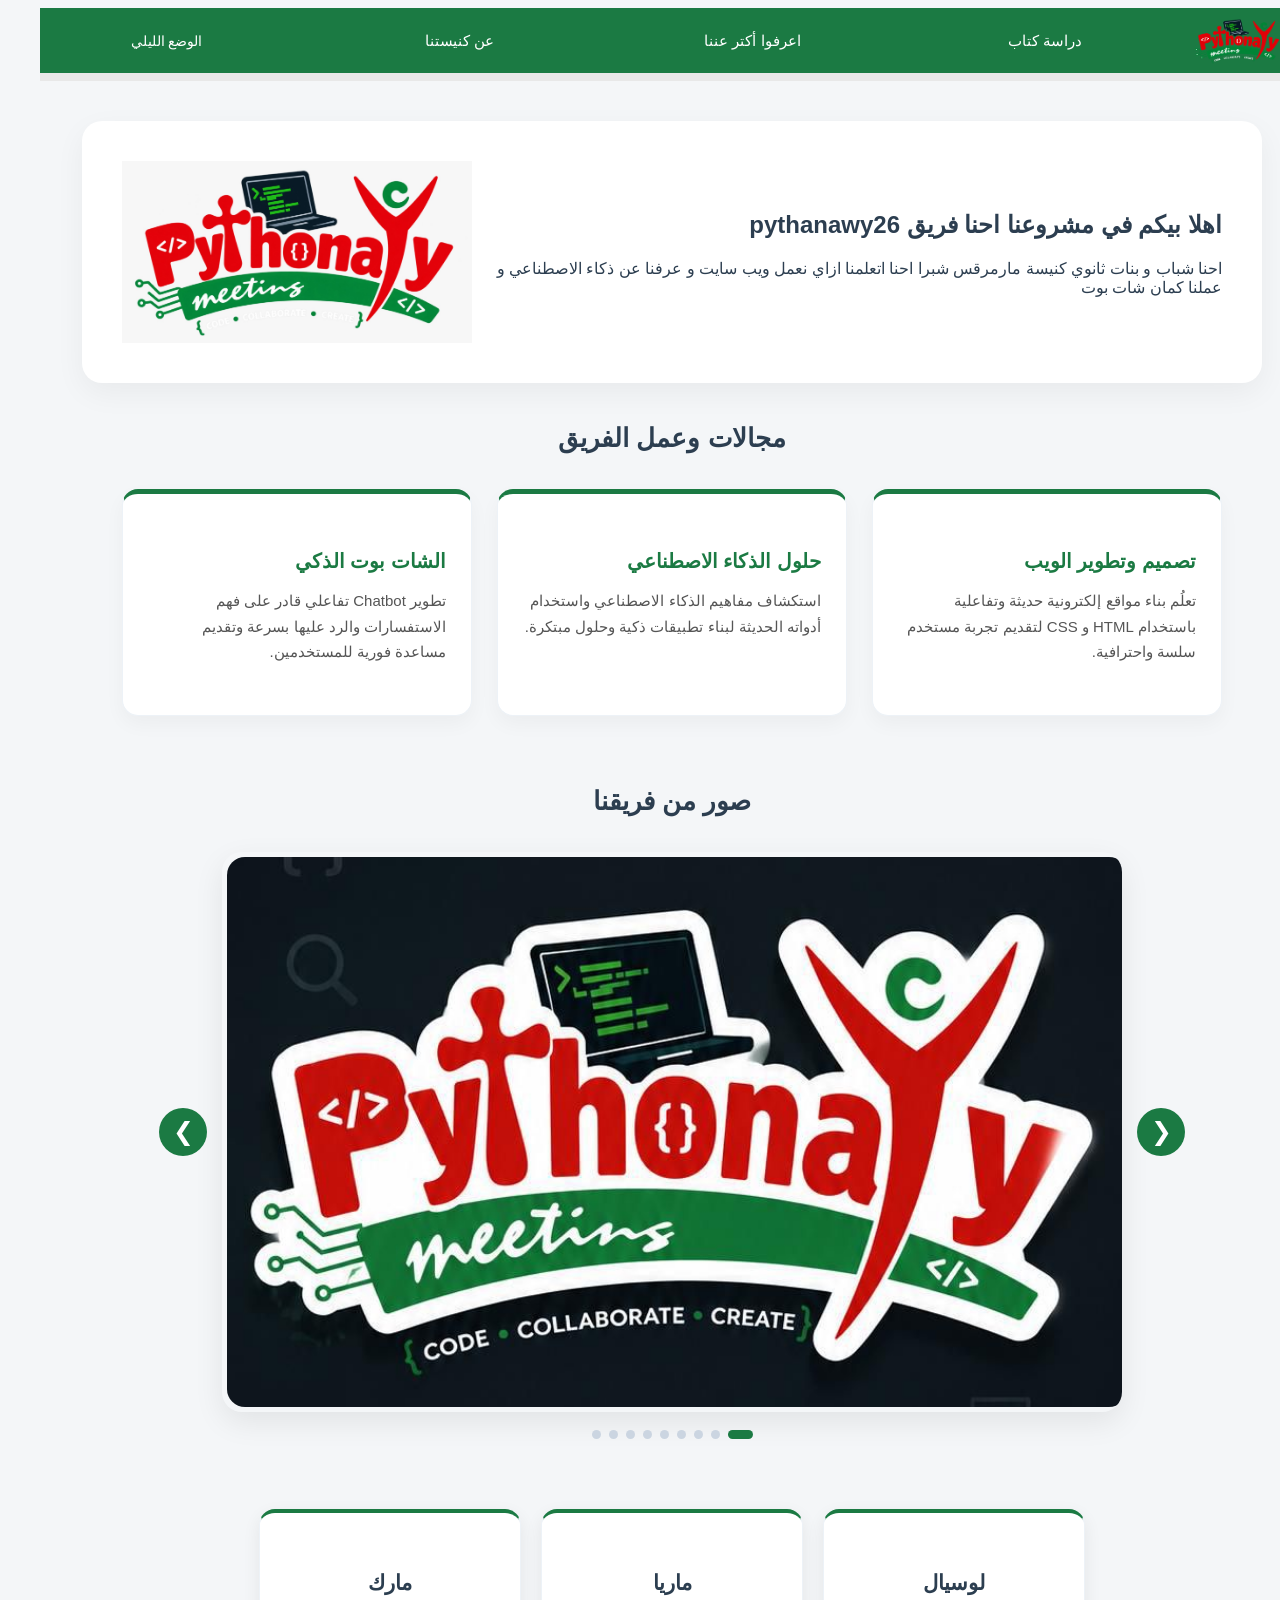
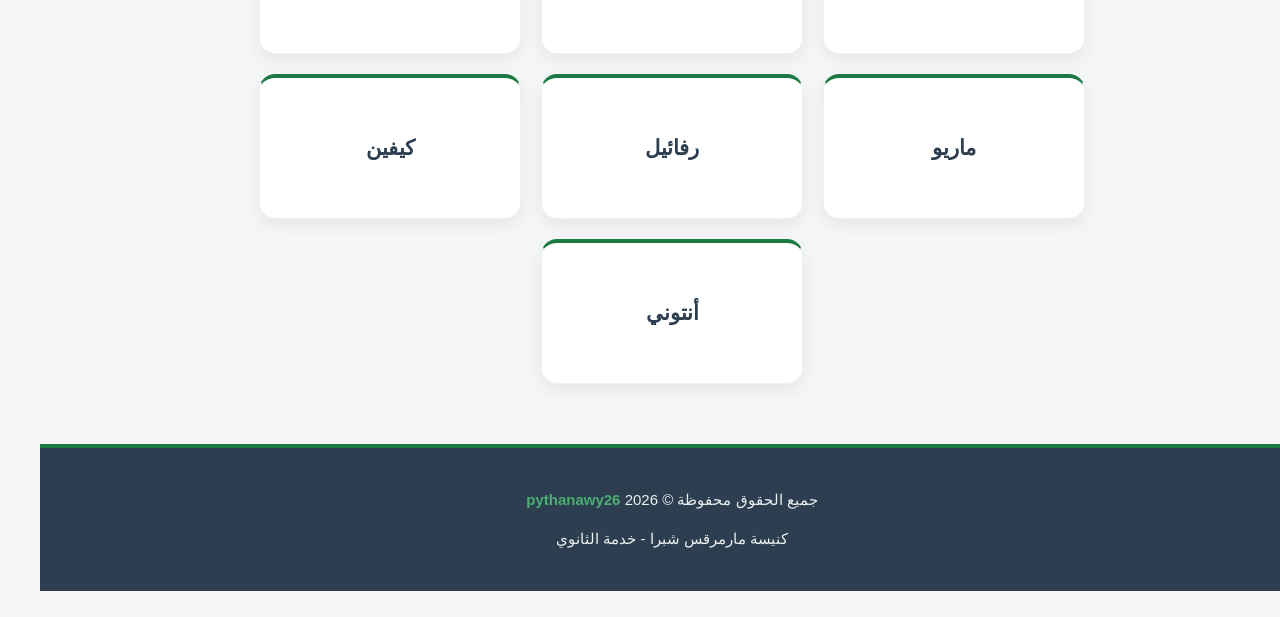
==== commit 479cdc98: "Update index.html" ====
--- a/index.html
+++ b/index.html
@@ -69,17 +69,23 @@
 <main>
 
 
-
-    <section class="body">
-
-        <img
-            src="images/pythonaly_meetings_logo_fixed.svg"
-            class="bodyimg"
-            alt="pythanawy26 logo"
-        >
-
-    </section>
-
+<section class="body">
+            <div class="intro">
+                <h1>اهلا بيكم في مشروعنا احنا فريق pythanawy26</h1>
+
+                <p>
+                    احنا شباب و بنات ثانوي كنيسة مارمرقس شبرا
+                    احنا اتعلمنا ازاي نعمل ويب سايت و عرفنا عن
+                    ذكاء الاصطناعي و عملنا كمان شات بوت
+                </p>
+            </div>
+
+            <img
+                src="images/pythonaly_meetings_logo_fixed.svg.jpeg"
+                class="bodyimg"
+                alt="pythanawy logo"
+            >
+        </section>
 
 
     <section class="features-section">
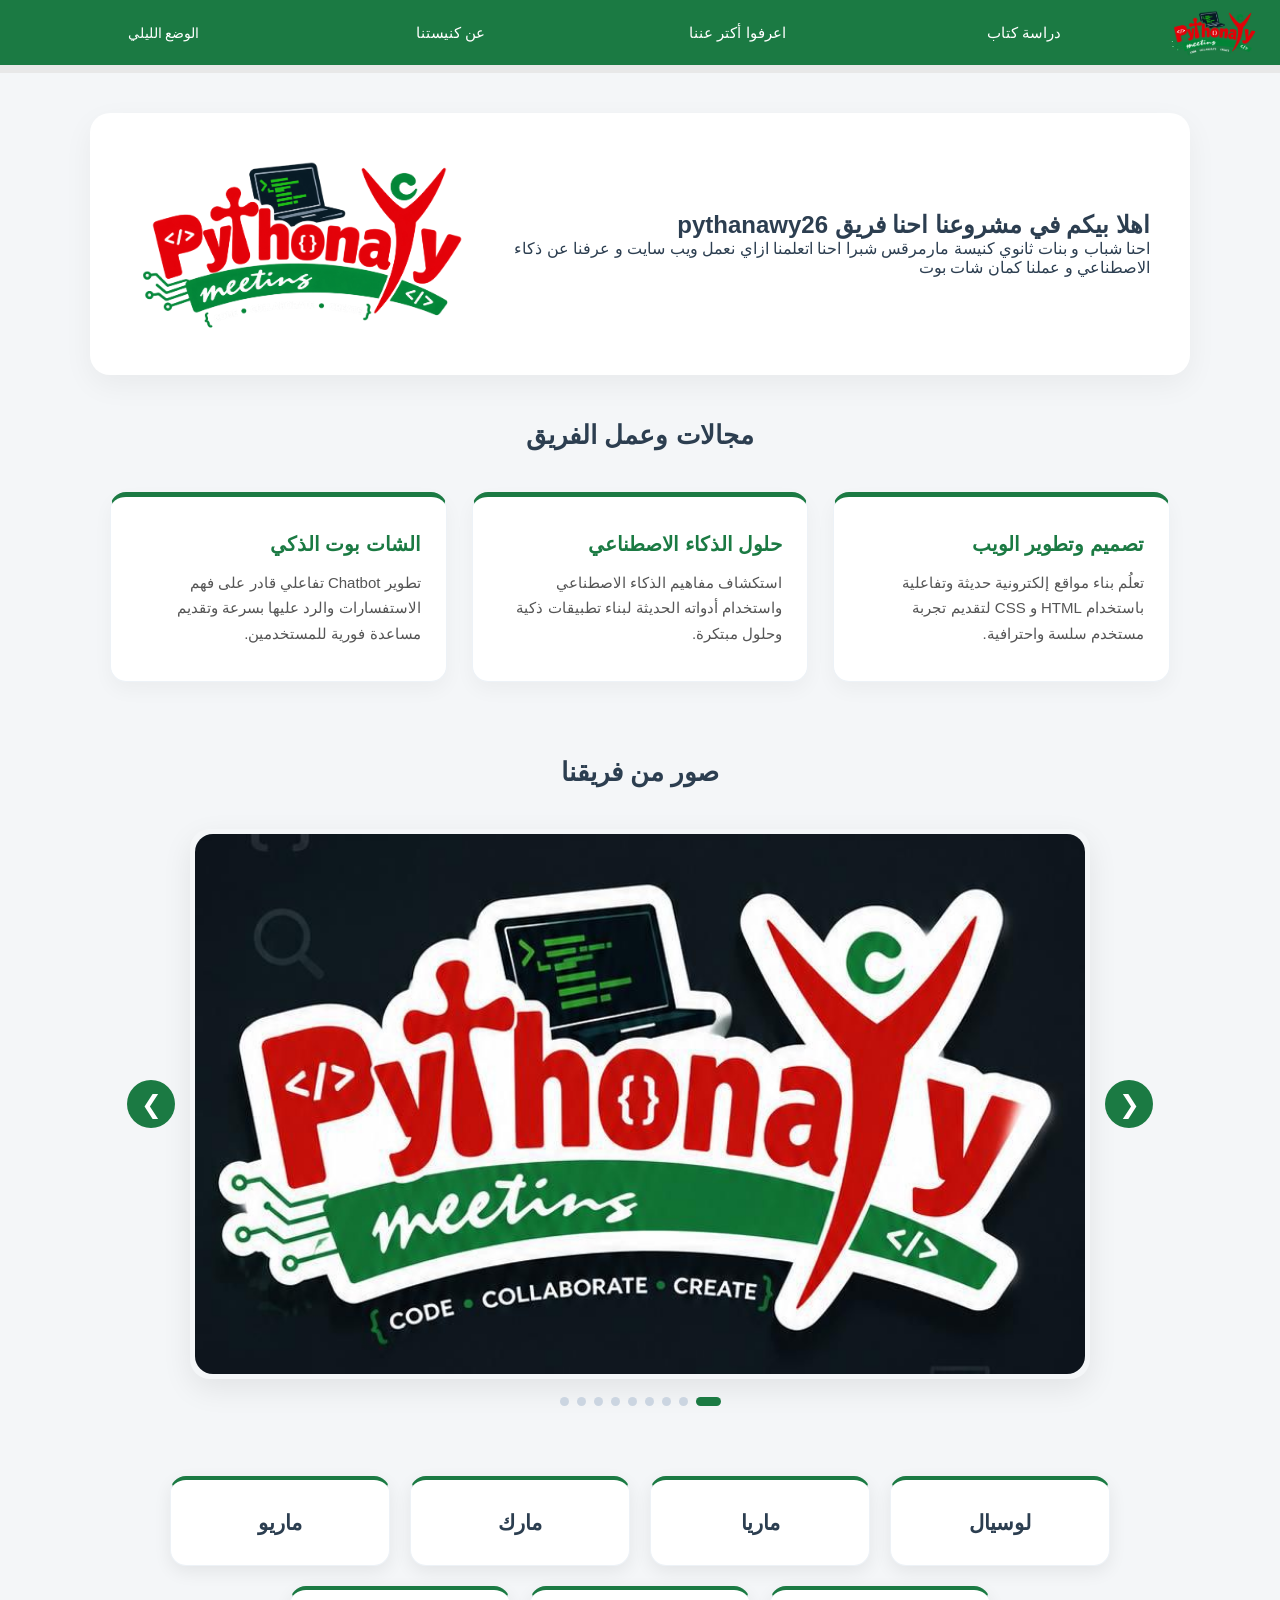
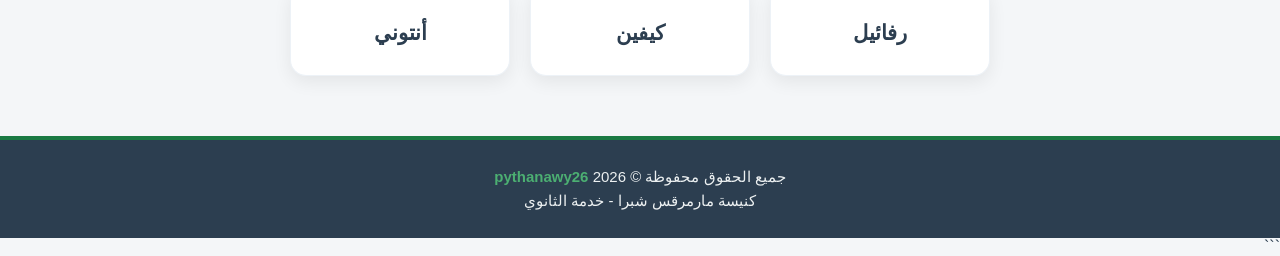
==== commit e10471f3: "Update index.html" ====
--- a/index.html
+++ b/index.html
@@ -81,7 +81,7 @@
             </div>
 
             <img
-                src="images/pythonaly_meetings_logo_fixed.svg.jpeg"
+                src="images/pythonaly_meetings_logo_fixed.svg"
                 class="bodyimg"
                 alt="pythanawy logo"
             >
--- a/style.css
+++ b/style.css
@@ -1,10 +1,8 @@
-```css
 * {
     margin: 0;
     padding: 0;
     box-sizing: border-box;
 }
-
 
 :root {
     --page-bg: #f4f6f8;
@@ -16,7 +14,6 @@
     --red: #b8282b;
 }
 
-
 body {
     font-family: "Segoe UI", Tahoma, Geneva, Verdana, sans-serif;
     background-color: var(--page-bg);
@@ -27,9 +24,6 @@
     transition: background-color 0.3s ease, color 0.3s ease;
 }
 
-
-/* Dark Mode */
-
 body.dark {
     --page-bg: #0f172a;
     --surface: #1e293b;
@@ -38,9 +32,6 @@
     --body-text: #cbd5e1;
 }
 
-
-/* Navbar */
-
 .navbar {
     width: 100%;
     background-color: var(--green);
@@ -49,709 +40,625 @@
     border-bottom: 8px solid #e8e8e8;
 }
 
-
 .nav-container {
     width: 100%;
     min-height: 65px;
     padding: 0 20px;
-
     display: flex;
     align-items: center;
     justify-content: space-between;
 }
 
-
-.logo {
-    display: flex;
-    align-items: center;
-}
-
-
-.logo img {
+.navbar > ul {
+    width: 100%;
+    min-height: 65px;
+    padding: 0 20px;
+    margin: 0;
+    display: flex;
+    align-items: center;
+    justify-content: space-between;
+    list-style: none;
+}
+
+.logo,
+.navbar .logo {
+    display: flex;
+    align-items: center;
+}
+
+.logo a,
+.navbar .logo a {
+    display: flex;
+    align-items: center;
+}
+
+.logo img,
+.logoImg,
+.navbar .logoImg {
     height: 48px;
     width: auto;
     display: block;
 }
 
-
 .nav-links {
     display: flex;
     align-items: center;
     justify-content: flex-start;
-
     flex: 1;
-
     list-style: none;
-
     gap: 0;
-
     margin: 0;
     padding: 0;
 }
-
 
 .nav-links li {
     flex: 1;
     text-align: center;
 }
 
-
-.nav-links a {
+.nav-links a,
+.navbar > ul > li > a {
     color: white;
     text-decoration: none;
-
     font-size: 15px;
-
     transition: 0.3s ease;
-
     display: block;
-
     padding: 20px 15px;
 }
 
-
-.nav-links a:hover {
+.nav-links a:hover,
+.navbar > ul > li > a:hover {
     background-color: rgba(255, 255, 255, 0.1);
 }
-
-
-/* Dark Mode Button */
 
 #darkmodebtn {
     border: none;
-
     background: transparent;
-
     color: white;
-
     cursor: pointer;
-
     font-size: 14px;
-
     padding: 8px 12px;
-
     border-radius: 7px;
-
     font-family: inherit;
-}
-
+    transition: 0.3s ease;
+}
 
 #darkmodebtn:hover {
     background-color: rgba(255, 255, 255, 0.12);
 }
 
-
-/* Menu Button */
-
 .menu-toggle {
     display: none;
-
     background: transparent;
-
     border: none;
-
     color: white;
-
     font-size: 28px;
-
     cursor: pointer;
-
     padding: 5px;
 }
 
-
-/* Logo Section */
-
 .body {
     display: flex;
-
     align-items: center;
     justify-content: center;
-
     max-width: 1100px;
-
     margin: 40px auto;
-
     padding: 40px;
-
     background: var(--surface);
-
     border-radius: 20px;
-
     box-shadow: 0 10px 30px rgba(0, 0, 0, 0.05);
 }
-
 
 .bodyimg {
     max-width: 350px;
-
     width: 100%;
-
     height: auto;
-
     object-fit: contain;
 }
-
-
-/* Features */
 
 .features-section {
     max-width: 1100px;
-
     margin: 40px auto 60px;
-
     padding: 0 20px;
 }
-
 
 .section-title {
     text-align: center;
-
     font-size: 26px;
-
     color: var(--heading);
-
-    margin-bottom: 35px;
-
+    margin: 35px auto;
     font-weight: 700;
-}
-
+    line-height: 1.6;
+}
 
 .cards-container {
     display: flex;
-
     justify-content: space-between;
-
     gap: 25px;
-
     flex-wrap: wrap;
 }
-
 
 .card {
     background: var(--surface);
-
     flex: 1;
-
     min-width: 260px;
-
     padding: 35px 25px;
-
     border-radius: 16px;
-
     box-shadow: 0 8px 20px rgba(0, 0, 0, 0.04);
-
     border: 1px solid var(--border);
-
     border-top: 5px solid var(--green);
-
-    transition:
-        transform 0.3s ease,
-        box-shadow 0.3s ease;
-}
-
+    transition: transform 0.3s ease, box-shadow 0.3s ease;
+}
 
 .card:hover {
     transform: translateY(-8px);
-
     box-shadow: 0 12px 28px rgba(0, 0, 0, 0.08);
 }
-
 
 .card h3 {
     font-size: 20px;
-
     color: var(--green);
-
     margin-bottom: 14px;
-
     font-weight: 700;
 }
-
 
 .card p {
     font-size: 15px;
-
     color: var(--body-text);
-
     line-height: 1.7;
 }
-
-
-/* Gallery */
 
 .gallery-section {
     max-width: 1100px;
-
     margin: 70px auto;
-
     padding: 0 20px;
 }
-
 
 .slider {
     width: 100%;
-
-    display: flex;
-
-    align-items: center;
-
+    display: flex;
+    align-items: center;
     justify-content: center;
-
     gap: 15px;
 }
-
 
 .slider-window {
     width: 900px;
-
     overflow: hidden;
-
     border-radius: 20px;
-
     box-shadow: 0 10px 30px rgba(0, 0, 0, 0.08);
 }
 
-
 .slider-track {
     display: flex;
-
     direction: ltr;
-
     transition: transform 0.5s ease;
 }
-
-
-/* Bigger Slider */
 
 .slide {
     min-width: 100%;
-
     height: 550px;
-
     padding: 5px;
 }
-
 
 .slide img {
     width: 100%;
-
     height: 100%;
-
     object-fit: cover;
-
     border-radius: 18px;
-
     display: block;
 }
-
-
-/* Slider Buttons */
 
 .slider-btn {
     width: 48px;
     height: 48px;
-
     border: none;
-
     border-radius: 50%;
-
     background-color: var(--green);
-
     color: white;
-
     font-size: 25px;
-
     cursor: pointer;
-
     flex-shrink: 0;
-
     transition: 0.3s ease;
-
     z-index: 2;
 }
-
 
 .slider-btn:hover {
     background-color: var(--red);
-
     transform: scale(1.08);
 }
 
-
-/* Slider Dots */
-
 .slider-dots {
     display: flex;
-
     justify-content: center;
-
-    align-items: center;
-
+    align-items: center;
     gap: 8px;
-
     margin-top: 18px;
 }
-
 
 .dot {
     width: 9px;
     height: 9px;
-
     background-color: #cbd5e1;
-
     border-radius: 50%;
-
     cursor: pointer;
-
     transition: 0.3s ease;
 }
-
 
 .dot.active {
     width: 25px;
-
     border-radius: 10px;
-
     background-color: var(--green);
 }
-
-
-/* Team */
 
 .team-section {
     width: 100%;
-
     max-width: 1100px;
-
     margin: 60px auto;
-
     padding: 0 20px;
-
     text-align: center;
 }
 
-
 .team-container {
     display: flex;
-
     justify-content: center;
-
     align-items: stretch;
-
     gap: 20px;
-
     flex-wrap: wrap;
 }
-
 
 .team-card {
     background-color: var(--surface);
-
     width: 220px;
-
     min-height: 90px;
-
     padding: 25px 20px;
-
     border-radius: 16px;
-
     box-shadow: 0 6px 18px rgba(0, 0, 0, 0.07);
-
     border: 1px solid var(--border);
-
     border-top: 4px solid var(--green);
-
-    display: flex;
-
-    align-items: center;
-
+    display: flex;
+    align-items: center;
     justify-content: center;
-
     transition: 0.3s ease;
 }
-
 
 .team-card:hover {
     transform: translateY(-7px);
-
     box-shadow: 0 12px 25px rgba(0, 0, 0, 0.12);
-
     border-top-color: var(--red);
 }
-
 
 .team-card h3 {
     font-size: 21px;
-
     color: var(--heading);
-
     font-weight: 700;
 }
-
-
-/* Footer */
 
 .site-footer {
     background-color: #2c3e50;
-
     color: white;
-
     text-align: center;
-
     padding: 25px 20px;
-
     margin-top: 60px;
-
     border-top: 4px solid var(--green);
 }
-
 
 .footer-content p {
     font-size: 15px;
-
     line-height: 1.6;
-
     color: #ecf0f1;
 }
-
 
 .footer-content span {
     color: #4caf72;
-
     font-weight: 700;
 }
 
-
-/* Tablet */
+.title {
+    max-width: 1100px;
+    margin: 40px auto 25px;
+    padding: 30px 20px;
+    background-color: var(--surface);
+    border-radius: 20px;
+    border-top: 5px solid var(--green);
+    box-shadow: 0 10px 30px rgba(0, 0, 0, 0.05);
+    text-align: center;
+}
+
+.title h1 {
+    color: var(--green);
+    font-size: 30px;
+    font-weight: 700;
+    line-height: 1.5;
+}
+
+.boxs {
+    max-width: 1100px;
+    margin: 40px auto 50px;
+    padding: 0 20px;
+    display: grid;
+    grid-template-columns: repeat(2, 1fr);
+    gap: 25px;
+}
+
+.box {
+    background-color: var(--surface);
+    padding: 30px 25px;
+    border-radius: 16px;
+    border: 1px solid var(--border);
+    border-top: 5px solid var(--green);
+    box-shadow: 0 8px 20px rgba(0, 0, 0, 0.04);
+    transition: transform 0.3s ease, box-shadow 0.3s ease, border-top-color 0.3s ease;
+}
+
+.box:hover {
+    transform: translateY(-7px);
+    box-shadow: 0 12px 28px rgba(0, 0, 0, 0.09);
+    border-top-color: var(--red);
+}
+
+.box h1 {
+    color: var(--green);
+    font-size: 21px;
+    margin-bottom: 15px;
+    font-weight: 700;
+    line-height: 1.5;
+}
+
+.box p {
+    color: var(--body-text);
+    font-size: 16px;
+    line-height: 1.9;
+    font-weight: 500;
+}
+
+.nextbtn {
+    display: block;
+    margin: 25px auto 50px;
+    padding: 14px 35px;
+    border: none;
+    border-radius: 10px;
+    background-color: var(--green);
+    color: white;
+    font-family: inherit;
+    font-size: 16px;
+    font-weight: 700;
+    cursor: pointer;
+    box-shadow: 0 6px 15px rgba(27, 122, 67, 0.2);
+    transition: background-color 0.3s ease, transform 0.3s ease, box-shadow 0.3s ease;
+}
+
+.nextbtn:hover {
+    background-color: var(--red);
+    transform: translateY(-3px);
+    box-shadow: 0 10px 20px rgba(184, 40, 43, 0.2);
+}
+
+body.dark .title {
+    box-shadow: 0 10px 30px rgba(0, 0, 0, 0.2);
+}
+
+body.dark .box,
+body.dark .card,
+body.dark .team-card,
+body.dark .body {
+    box-shadow: 0 8px 20px rgba(0, 0, 0, 0.2);
+}
+
+body.dark .box:hover,
+body.dark .card:hover,
+body.dark .team-card:hover {
+    box-shadow: 0 12px 28px rgba(0, 0, 0, 0.3);
+}
 
 @media (max-width: 768px) {
 
     .nav-container {
         min-height: 65px;
-
         padding: 10px 18px;
-
         position: relative;
     }
 
-
-    .logo img {
+    .navbar > ul {
+        min-height: 65px;
+        padding: 10px 18px;
+        flex-wrap: wrap;
+    }
+
+    .logo img,
+    .navbar .logoImg {
         height: 45px;
     }
-
 
     .menu-toggle {
         display: block;
     }
 
-
     .nav-links {
         position: absolute;
-
         top: 65px;
-
         right: 0;
-
         width: 100%;
-
         background-color: var(--green);
-
         flex-direction: column;
-
         align-items: center;
-
         gap: 0;
-
         padding: 0;
-
         max-height: 0;
-
         overflow: hidden;
-
         opacity: 0;
-
         visibility: hidden;
-
-        transition:
-            max-height 0.4s ease,
-            opacity 0.3s ease,
-            visibility 0.3s ease;
-    }
-
+        transition: max-height 0.4s ease, opacity 0.3s ease, visibility 0.3s ease;
+    }
 
     .nav-links.active {
         max-height: 400px;
-
         opacity: 1;
-
         visibility: visible;
-
         padding: 10px 0 15px;
     }
-
 
     .nav-links li {
         width: 100%;
-
         text-align: center;
     }
-
 
     .nav-links a {
         display: block;
-
         width: 100%;
-
         padding: 13px 10px;
-
         font-size: 15px;
     }
 
+    .navbar > ul > li {
+        flex: 1;
+    }
+
+    .navbar > ul > li > a {
+        padding: 13px 8px;
+        font-size: 14px;
+    }
 
     #darkmodebtn {
         margin-top: 5px;
-
         padding: 10px 20px;
     }
-
 
     .body {
         width: calc(100% - 30px);
-
         margin: 20px auto;
-
         padding: 30px 18px;
     }
-
 
     .bodyimg {
         width: 70%;
-
         max-width: 240px;
     }
-
 
     .features-section {
         width: 100%;
-
         margin: 35px auto 45px;
-
         padding: 0 15px;
     }
-
 
     .section-title {
         font-size: 24px;
-
-        margin-bottom: 25px;
-    }
-
+        margin: 30px auto;
+        padding: 0 15px;
+    }
 
     .cards-container {
         flex-direction: column;
-
         gap: 18px;
     }
-
 
     .card {
         width: 100%;
-
         min-width: 0;
-
         padding: 25px 20px;
-
         text-align: center;
     }
-
 
     .gallery-section {
         width: 100%;
-
         margin: 50px auto;
-
         padding: 0 10px;
     }
-
 
     .slider {
         gap: 7px;
     }
 
-
     .slider-window {
         width: calc(100% - 75px);
-
         border-radius: 15px;
     }
-
 
     .slide {
         height: 420px;
-
         padding: 3px;
     }
-
 
     .slide img {
         border-radius: 14px;
     }
 
-
     .slider-btn {
         width: 36px;
-
         height: 36px;
-
         font-size: 18px;
     }
-
 
     .team-section {
         margin: 45px auto;
-
         padding: 0 12px;
     }
-
 
     .team-container {
         display: grid;
-
         grid-template-columns: 1fr 1fr;
-
         gap: 12px;
     }
-
 
     .team-card {
         width: 100%;
-
         min-height: 75px;
-
         padding: 20px 10px;
     }
-
 
     .team-card h3 {
         font-size: 18px;
     }
 
-
     .site-footer {
         margin-top: 40px;
-
         padding: 22px 15px;
     }
-
 
     .footer-content p {
         font-size: 13px;
     }
-}
-
-
-/* Small Mobile */
+
+    .title {
+        width: calc(100% - 30px);
+        margin: 25px auto 20px;
+        padding: 25px 18px;
+        border-radius: 16px;
+    }
+
+    .title h1 {
+        font-size: 24px;
+        line-height: 1.6;
+    }
+
+    .boxs {
+        grid-template-columns: 1fr;
+        width: 100%;
+        padding: 0 15px;
+        gap: 18px;
+        margin: 30px auto 40px;
+    }
+
+    .box {
+        padding: 25px 20px;
+        text-align: center;
+    }
+
+    .box h1 {
+        font-size: 20px;
+    }
+
+    .box p {
+        font-size: 15px;
+        line-height: 1.9;
+    }
+
+    .nextbtn {
+        font-size: 15px;
+        padding: 13px 30px;
+        margin-bottom: 40px;
+    }
+}
 
 @media (max-width: 480px) {
 
@@ -759,93 +666,123 @@
         padding: 9px 14px;
     }
 
-
-    .logo img {
-        height: 42px;
-    }
-
+    .navbar > ul {
+        padding: 9px 10px;
+    }
+
+    .logo img,
+    .navbar .logoImg {
+        height: 40px;
+    }
 
     .menu-toggle {
         font-size: 26px;
     }
 
+    .navbar > ul > li > a {
+        font-size: 12px;
+        padding: 12px 5px;
+    }
+
+    #darkmodebtn {
+        font-size: 12px;
+        padding: 7px 5px;
+    }
 
     .body {
         width: calc(100% - 20px);
-
         padding: 22px 15px;
-
         margin: 15px auto;
     }
-
 
     .bodyimg {
         width: 65%;
-
         max-width: 210px;
     }
 
-
     .section-title {
-        font-size: 22px;
-    }
-
+        font-size: 21px;
+        margin: 25px auto;
+    }
 
     .card {
         padding: 22px 17px;
     }
 
-
     .card h3 {
         font-size: 18px;
     }
 
-
     .card p {
         font-size: 14px;
     }
 
-
     .slider-window {
         width: calc(100% - 65px);
     }
 
-
     .slide {
         height: 350px;
     }
 
-
     .slider-btn {
         width: 32px;
-
         height: 32px;
-
         font-size: 16px;
     }
-
 
     .team-container {
         grid-template-columns: 1fr 1fr;
-
         gap: 10px;
     }
-
 
     .team-card {
         min-height: 68px;
-
         padding: 17px 7px;
     }
-
 
     .team-card h3 {
         font-size: 16px;
     }
 
-
     .footer-content p {
         font-size: 12px;
     }
-}
-```
+
+    .title {
+        width: calc(100% - 20px);
+        margin: 18px auto;
+        padding: 22px 15px;
+    }
+
+    .title h1 {
+        font-size: 21px;
+    }
+
+    .boxs {
+        padding: 0 10px;
+        gap: 14px;
+    }
+
+    .box {
+        padding: 22px 17px;
+        border-radius: 14px;
+    }
+
+    .box h1 {
+        font-size: 18px;
+        margin-bottom: 12px;
+    }
+
+    .box p {
+        font-size: 14px;
+        line-height: 1.9;
+    }
+
+    .nextbtn {
+        font-size: 14px;
+        padding: 12px 27px;
+        margin-top: 20px;
+        margin-bottom: 35px;
+    }
+}
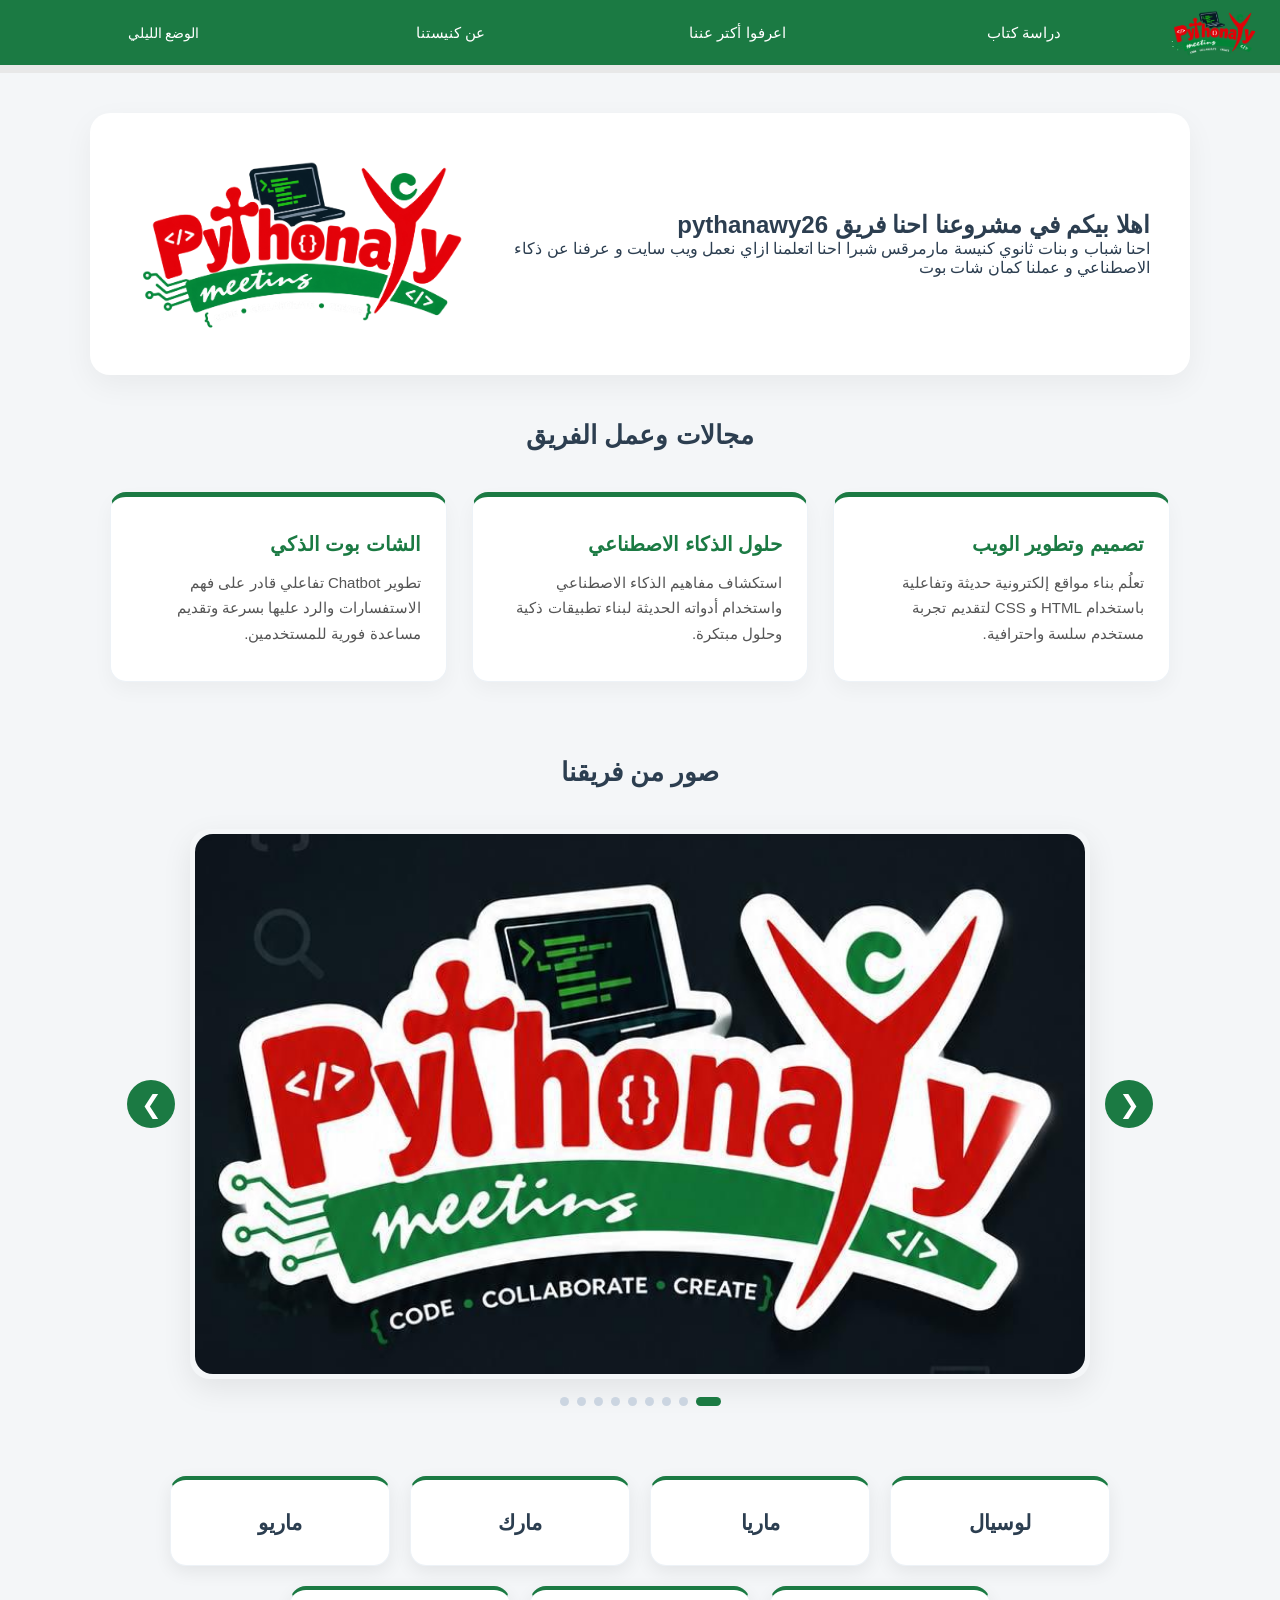
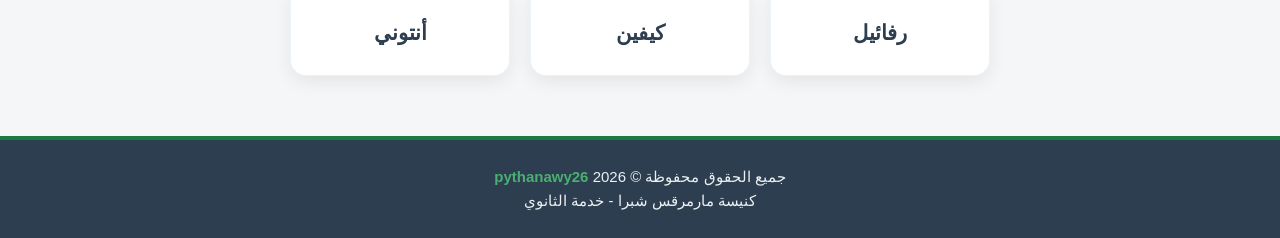
==== commit d3822a80: "Fix HTML formatting and encoding issues" ====
--- a/index.html
+++ b/index.html
@@ -323,4 +323,3 @@
 </body>
 
 </html>
-```
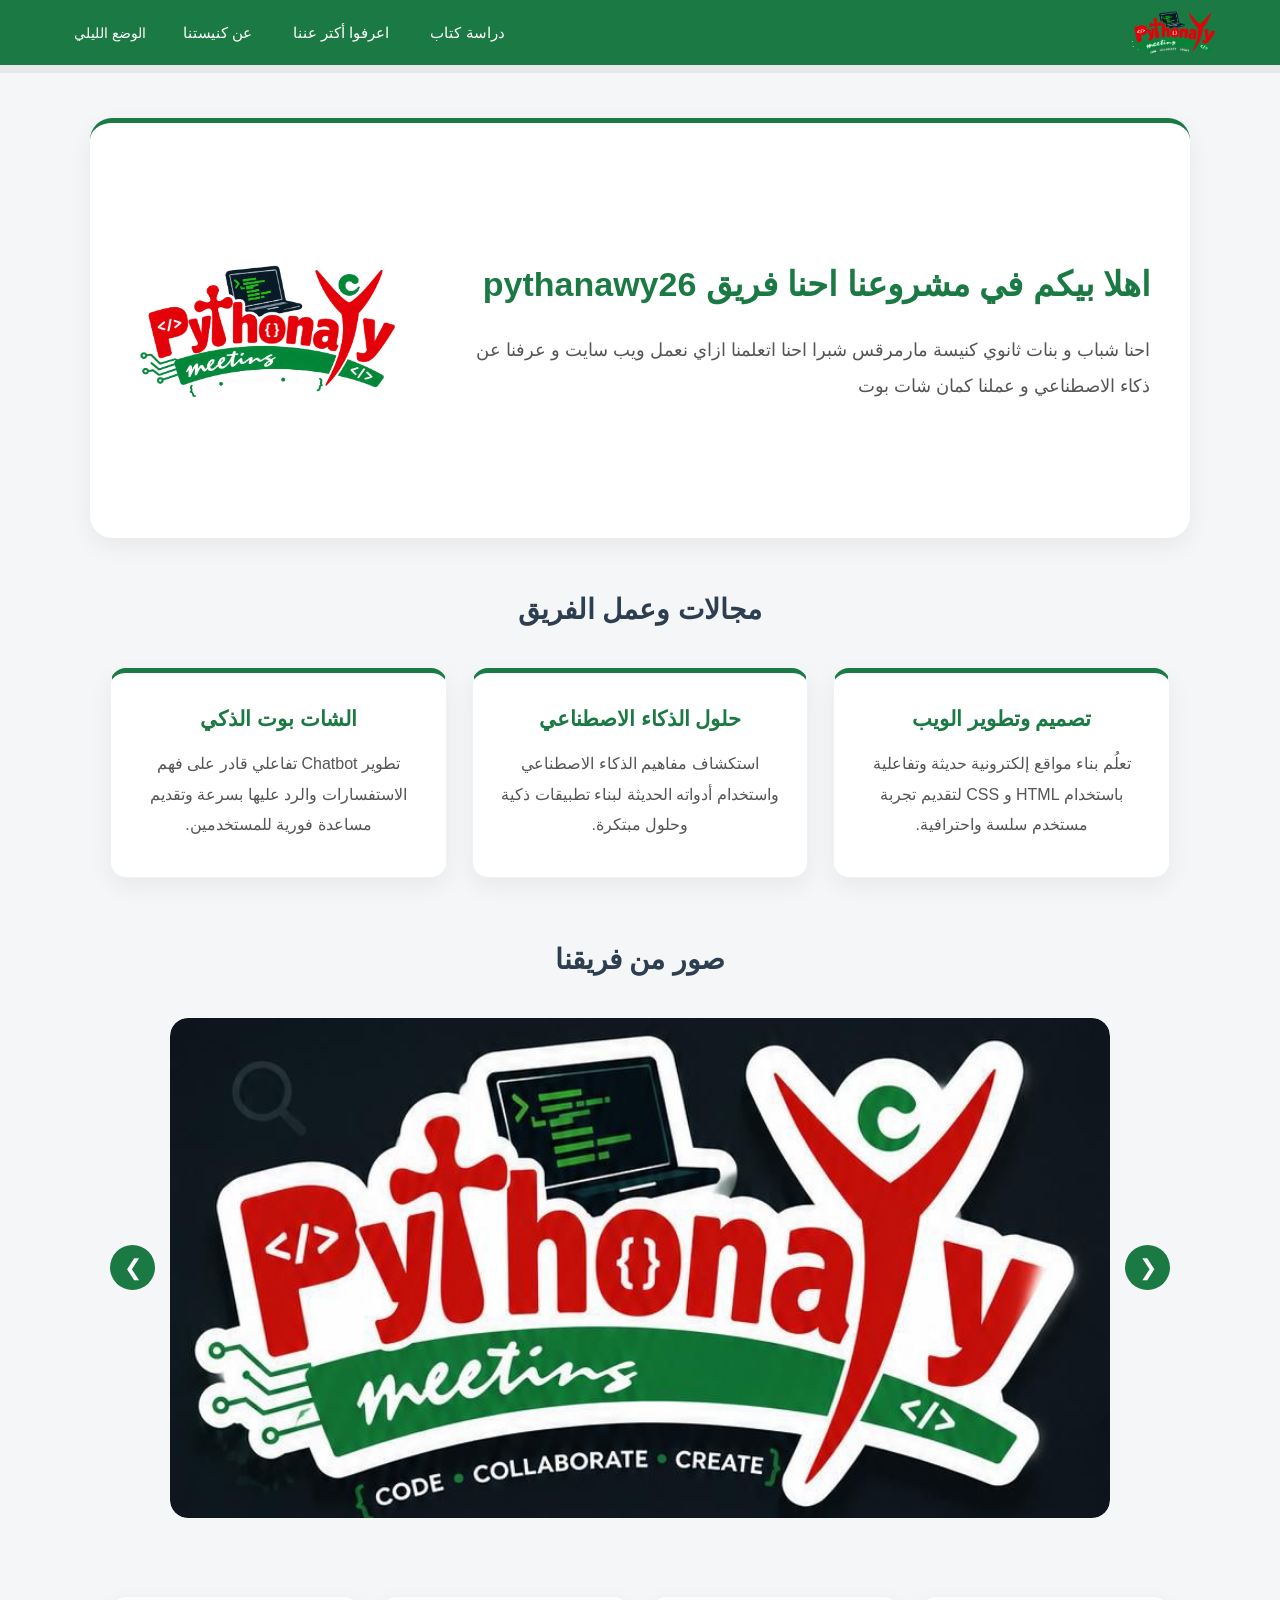
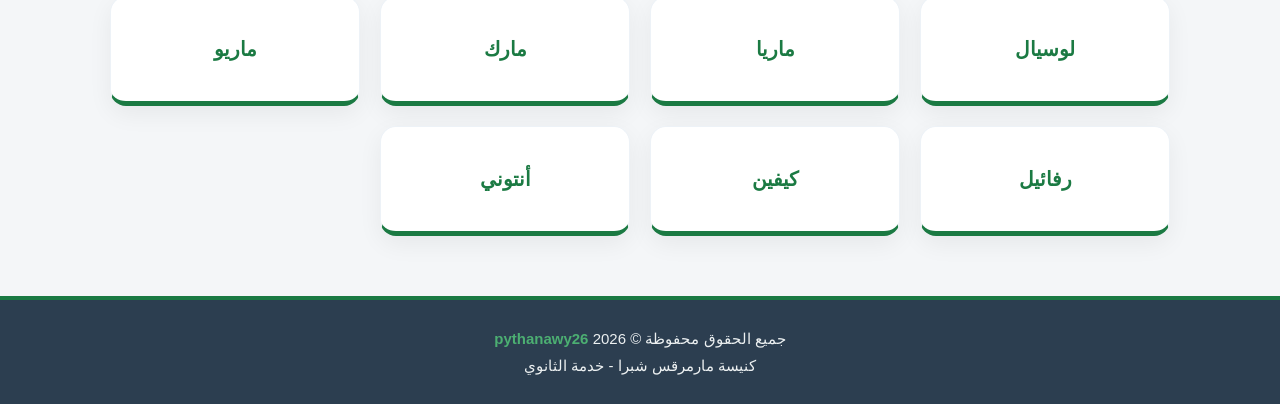
==== commit 9567ea9e: "Fix HTML structure and update links" ====
--- a/index.html
+++ b/index.html
@@ -42,7 +42,7 @@
             </li>
 
             <li>
-                <a href="#">
+                <a href="aboutUS.html">
                     اعرفوا أكتر عننا
                 </a>
             </li>
--- a/style.css
+++ b/style.css
@@ -12,6 +12,8 @@
     --body-text: #555555;
     --green: #1b7a43;
     --red: #b8282b;
+    --nav-border: #e8e8e8;
+    --shadow: 0 8px 25px rgba(0, 0, 0, 0.06);
 }
 
 body {
@@ -30,6 +32,8 @@
     --heading: #f8fafc;
     --border: #334155;
     --body-text: #cbd5e1;
+    --nav-border: #334155;
+    --shadow: 0 8px 25px rgba(0, 0, 0, 0.25);
 }
 
 .navbar {
@@ -37,44 +41,34 @@
     background-color: var(--green);
     position: relative;
     z-index: 1000;
-    border-bottom: 8px solid #e8e8e8;
+    border-bottom: 8px solid var(--nav-border);
 }
 
 .nav-container {
     width: 100%;
+    max-width: 1200px;
     min-height: 65px;
+    margin: 0 auto;
     padding: 0 20px;
     display: flex;
     align-items: center;
     justify-content: space-between;
-}
-
-.navbar > ul {
-    width: 100%;
-    min-height: 65px;
-    padding: 0 20px;
-    margin: 0;
+    gap: 20px;
+}
+
+.logo {
     display: flex;
     align-items: center;
-    justify-content: space-between;
-    list-style: none;
-}
-
-.logo,
-.navbar .logo {
+    flex-shrink: 0;
+}
+
+.logo a {
     display: flex;
     align-items: center;
 }
 
-.logo a,
-.navbar .logo a {
-    display: flex;
-    align-items: center;
-}
-
 .logo img,
-.logoImg,
-.navbar .logoImg {
+.logoImg {
     height: 48px;
     width: auto;
     display: block;
@@ -83,32 +77,31 @@
 .nav-links {
     display: flex;
     align-items: center;
-    justify-content: flex-start;
-    flex: 1;
+    justify-content: center;
+    gap: 5px;
     list-style: none;
-    gap: 0;
     margin: 0;
     padding: 0;
 }
 
 .nav-links li {
-    flex: 1;
-    text-align: center;
-}
-
-.nav-links a,
-.navbar > ul > li > a {
+    display: flex;
+    align-items: center;
+}
+
+.nav-links a {
     color: white;
     text-decoration: none;
     font-size: 15px;
-    transition: 0.3s ease;
+    font-weight: 500;
     display: block;
-    padding: 20px 15px;
-}
-
-.nav-links a:hover,
-.navbar > ul > li > a:hover {
-    background-color: rgba(255, 255, 255, 0.1);
+    padding: 20px 18px;
+    border-radius: 8px;
+    transition: background-color 0.3s ease, transform 0.3s ease;
+}
+
+.nav-links a:hover {
+    background-color: rgba(255, 255, 255, 0.12);
 }
 
 #darkmodebtn {
@@ -117,10 +110,10 @@
     color: white;
     cursor: pointer;
     font-size: 14px;
-    padding: 8px 12px;
-    border-radius: 7px;
+    padding: 10px 14px;
+    border-radius: 8px;
     font-family: inherit;
-    transition: 0.3s ease;
+    transition: background-color 0.3s ease, transform 0.3s ease;
 }
 
 #darkmodebtn:hover {
@@ -137,34 +130,60 @@
     padding: 5px;
 }
 
+main {
+    width: 100%;
+}
+
 .body {
+    max-width: 1100px;
+    min-height: 420px;
+    margin: 45px auto 35px;
+    padding: 45px 40px;
     display: flex;
     align-items: center;
-    justify-content: center;
-    max-width: 1100px;
-    margin: 40px auto;
-    padding: 40px;
-    background: var(--surface);
-    border-radius: 20px;
-    box-shadow: 0 10px 30px rgba(0, 0, 0, 0.05);
+    justify-content: space-between;
+    gap: 40px;
+    background-color: var(--surface);
+    border-radius: 22px;
+    border-top: 5px solid var(--green);
+    box-shadow: var(--shadow);
+}
+
+.intro {
+    flex: 1;
+    text-align: right;
+}
+
+.intro h1 {
+    color: var(--green);
+    font-size: 34px;
+    line-height: 1.6;
+    margin-bottom: 20px;
+}
+
+.intro p {
+    color: var(--body-text);
+    font-size: 18px;
+    line-height: 2;
+    font-weight: 500;
 }
 
 .bodyimg {
-    max-width: 350px;
-    width: 100%;
+    width: 280px;
+    max-width: 35%;
     height: auto;
-    object-fit: contain;
+    display: block;
 }
 
 .features-section {
     max-width: 1100px;
-    margin: 40px auto 60px;
+    margin: 50px auto;
     padding: 0 20px;
 }
 
 .section-title {
     text-align: center;
-    font-size: 26px;
+    font-size: 28px;
     color: var(--heading);
     margin: 35px auto;
     font-weight: 700;
@@ -172,61 +191,59 @@
 }
 
 .cards-container {
-    display: flex;
-    justify-content: space-between;
+    display: grid;
+    grid-template-columns: repeat(3, 1fr);
     gap: 25px;
-    flex-wrap: wrap;
 }
 
 .card {
-    background: var(--surface);
-    flex: 1;
-    min-width: 260px;
-    padding: 35px 25px;
+    background-color: var(--surface);
+    padding: 30px 25px;
+    min-height: 210px;
     border-radius: 16px;
-    box-shadow: 0 8px 20px rgba(0, 0, 0, 0.04);
     border: 1px solid var(--border);
     border-top: 5px solid var(--green);
-    transition: transform 0.3s ease, box-shadow 0.3s ease;
+    box-shadow: var(--shadow);
+    text-align: center;
+    transition: transform 0.3s ease, box-shadow 0.3s ease, border-top-color 0.3s ease;
 }
 
 .card:hover {
-    transform: translateY(-8px);
-    box-shadow: 0 12px 28px rgba(0, 0, 0, 0.08);
+    transform: translateY(-7px);
+    border-top-color: var(--red);
+    box-shadow: 0 12px 30px rgba(0, 0, 0, 0.1);
 }
 
 .card h3 {
-    font-size: 20px;
     color: var(--green);
-    margin-bottom: 14px;
-    font-weight: 700;
+    font-size: 21px;
+    margin-bottom: 15px;
+    line-height: 1.5;
 }
 
 .card p {
-    font-size: 15px;
     color: var(--body-text);
-    line-height: 1.7;
+    font-size: 16px;
+    line-height: 1.9;
 }
 
 .gallery-section {
     max-width: 1100px;
-    margin: 70px auto;
+    margin: 60px auto;
     padding: 0 20px;
 }
 
 .slider {
-    width: 100%;
+    position: relative;
     display: flex;
     align-items: center;
-    justify-content: center;
     gap: 15px;
 }
 
 .slider-window {
-    width: 900px;
+    width: 100%;
     overflow: hidden;
-    border-radius: 20px;
-    box-shadow: 0 10px 30px rgba(0, 0, 0, 0.08);
+    border-radius: 18px;
 }
 
 .slider-track {
@@ -237,30 +254,28 @@
 
 .slide {
     min-width: 100%;
-    height: 550px;
-    padding: 5px;
+    flex-shrink: 0;
 }
 
 .slide img {
+    display: block;
     width: 100%;
-    height: 100%;
+    height: 500px;
     object-fit: cover;
     border-radius: 18px;
-    display: block;
 }
 
 .slider-btn {
-    width: 48px;
-    height: 48px;
+    flex-shrink: 0;
+    width: 45px;
+    height: 45px;
     border: none;
     border-radius: 50%;
     background-color: var(--green);
     color: white;
-    font-size: 25px;
+    font-size: 22px;
     cursor: pointer;
-    flex-shrink: 0;
-    transition: 0.3s ease;
-    z-index: 2;
+    transition: background-color 0.3s ease, transform 0.3s ease;
 }
 
 .slider-btn:hover {
@@ -276,82 +291,58 @@
     margin-top: 18px;
 }
 
-.dot {
-    width: 9px;
-    height: 9px;
+.slider-dots button {
+    width: 10px;
+    height: 10px;
+    padding: 0;
+    border: none;
+    border-radius: 50%;
     background-color: #cbd5e1;
-    border-radius: 50%;
     cursor: pointer;
     transition: 0.3s ease;
 }
 
-.dot.active {
+.slider-dots button.active {
     width: 25px;
     border-radius: 10px;
     background-color: var(--green);
 }
 
 .team-section {
-    width: 100%;
     max-width: 1100px;
     margin: 60px auto;
     padding: 0 20px;
-    text-align: center;
 }
 
 .team-container {
-    display: flex;
-    justify-content: center;
-    align-items: stretch;
+    display: grid;
+    grid-template-columns: repeat(4, 1fr);
     gap: 20px;
-    flex-wrap: wrap;
 }
 
 .team-card {
     background-color: var(--surface);
-    width: 220px;
-    min-height: 90px;
-    padding: 25px 20px;
+    min-height: 110px;
+    padding: 25px 15px;
     border-radius: 16px;
-    box-shadow: 0 6px 18px rgba(0, 0, 0, 0.07);
     border: 1px solid var(--border);
-    border-top: 4px solid var(--green);
+    border-bottom: 5px solid var(--green);
+    box-shadow: var(--shadow);
     display: flex;
     align-items: center;
     justify-content: center;
+    text-align: center;
     transition: 0.3s ease;
 }
 
 .team-card:hover {
-    transform: translateY(-7px);
-    box-shadow: 0 12px 25px rgba(0, 0, 0, 0.12);
-    border-top-color: var(--red);
+    transform: translateY(-5px);
+    border-bottom-color: var(--red);
 }
 
 .team-card h3 {
-    font-size: 21px;
-    color: var(--heading);
-    font-weight: 700;
-}
-
-.site-footer {
-    background-color: #2c3e50;
-    color: white;
-    text-align: center;
-    padding: 25px 20px;
-    margin-top: 60px;
-    border-top: 4px solid var(--green);
-}
-
-.footer-content p {
-    font-size: 15px;
-    line-height: 1.6;
-    color: #ecf0f1;
-}
-
-.footer-content span {
-    color: #4caf72;
-    font-weight: 700;
+    color: var(--green);
+    font-size: 20px;
 }
 
 .title {
@@ -361,7 +352,7 @@
     background-color: var(--surface);
     border-radius: 20px;
     border-top: 5px solid var(--green);
-    box-shadow: 0 10px 30px rgba(0, 0, 0, 0.05);
+    box-shadow: var(--shadow);
     text-align: center;
 }
 
@@ -370,6 +361,58 @@
     font-size: 30px;
     font-weight: 700;
     line-height: 1.5;
+}
+
+.title p {
+    color: var(--body-text);
+    font-size: 17px;
+    line-height: 1.8;
+    margin-top: 5px;
+}
+
+.reading {
+    max-width: 1100px;
+    margin: 40px auto;
+    padding: 35px 40px;
+    background-color: var(--surface);
+    border-radius: 20px;
+    border-top: 5px solid var(--green);
+    box-shadow: var(--shadow);
+}
+
+.reading h3 {
+    color: var(--green);
+    font-size: 23px;
+    margin: 25px 0 15px;
+    padding-bottom: 10px;
+    border-bottom: 2px solid var(--border);
+}
+
+.reading h3:first-child {
+    margin-top: 0;
+}
+
+.verse {
+    color: var(--body-text);
+    font-size: 17px;
+    line-height: 2.1;
+    margin-bottom: 10px;
+    text-align: right;
+}
+
+.num {
+    display: inline-flex;
+    align-items: center;
+    justify-content: center;
+    width: 28px;
+    height: 28px;
+    margin-left: 8px;
+    background-color: var(--green);
+    color: white;
+    border-radius: 50%;
+    font-size: 13px;
+    font-weight: 700;
+    vertical-align: middle;
 }
 
 .boxs {
@@ -387,7 +430,7 @@
     border-radius: 16px;
     border: 1px solid var(--border);
     border-top: 5px solid var(--green);
-    box-shadow: 0 8px 20px rgba(0, 0, 0, 0.04);
+    box-shadow: var(--shadow);
     transition: transform 0.3s ease, box-shadow 0.3s ease, border-top-color 0.3s ease;
 }
 
@@ -412,9 +455,16 @@
     font-weight: 500;
 }
 
+.buttons {
+    display: flex;
+    justify-content: center;
+    align-items: center;
+    gap: 20px;
+    margin: 20px auto 40px;
+}
+
 .nextbtn {
     display: block;
-    margin: 25px auto 50px;
     padding: 14px 35px;
     border: none;
     border-radius: 10px;
@@ -431,42 +481,204 @@
 .nextbtn:hover {
     background-color: var(--red);
     transform: translateY(-3px);
-    box-shadow: 0 10px 20px rgba(184, 40, 43, 0.2);
-}
-
-body.dark .title {
-    box-shadow: 0 10px 30px rgba(0, 0, 0, 0.2);
-}
-
+}
+
+.church-header {
+    max-width: 1100px;
+    margin: 40px auto 25px;
+    padding: 35px 20px;
+    background-color: var(--surface);
+    border-radius: 20px;
+    border-top: 5px solid var(--green);
+    box-shadow: var(--shadow);
+    text-align: center;
+}
+
+.church-header h1 {
+    color: var(--green);
+    font-size: 30px;
+    line-height: 1.7;
+}
+
+.church-intro {
+    max-width: 1100px;
+    margin: 55px auto 30px;
+    padding: 0 20px;
+    text-align: center;
+}
+
+.church-intro h2 {
+    color: var(--heading);
+    font-size: 27px;
+    font-weight: 700;
+    line-height: 1.6;
+}
+
+.divider {
+    width: 80px;
+    height: 4px;
+    background-color: var(--green);
+    border-radius: 10px;
+    margin: 12px auto 0;
+}
+
+.boxes-container {
+    max-width: 1100px;
+    margin: 30px auto 60px;
+    padding: 0 20px;
+    display: grid;
+    grid-template-columns: repeat(2, 1fr);
+    gap: 25px;
+}
+
+.info-box {
+    background-color: var(--surface);
+    padding: 30px 25px;
+    border-radius: 16px;
+    border: 1px solid var(--border);
+    border-top: 5px solid var(--green);
+    box-shadow: var(--shadow);
+    transition: transform 0.3s ease, box-shadow 0.3s ease, border-top-color 0.3s ease;
+    overflow: hidden;
+}
+
+.info-box:hover {
+    transform: translateY(-7px);
+    box-shadow: 0 12px 28px rgba(0, 0, 0, 0.09);
+    border-top-color: var(--red);
+}
+
+.info-box h3 {
+    color: var(--green);
+    font-size: 21px;
+    margin-bottom: 15px;
+    font-weight: 700;
+    line-height: 1.6;
+}
+
+.info-box p {
+    color: var(--body-text);
+    font-size: 16px;
+    line-height: 1.9;
+    font-weight: 500;
+}
+
+.info-box ul {
+    padding-right: 22px;
+    margin-top: 10px;
+}
+
+.info-box li {
+    color: var(--body-text);
+    font-size: 16px;
+    line-height: 1.9;
+    margin-bottom: 5px;
+}
+
+.church-image {
+    display: block;
+    width: 100%;
+    max-width: 450px;
+    height: 280px;
+    object-fit: cover;
+    margin: 25px auto 0;
+    border-radius: 14px;
+    border: 3px solid var(--border);
+    box-shadow: 0 6px 18px rgba(0, 0, 0, 0.08);
+}
+
+.site-footer,
+.footer {
+    background-color: #2c3e50;
+    color: white;
+    text-align: center;
+    padding: 25px 20px;
+    margin-top: 60px;
+    border-top: 4px solid var(--green);
+}
+
+.footer-content {
+    max-width: 1100px;
+    margin: 0 auto;
+}
+
+.footer p,
+.footer-content p {
+    font-size: 15px;
+    line-height: 1.8;
+    color: #ecf0f1;
+}
+
+.footer span,
+.footer-content span {
+    color: #4caf72;
+    font-weight: 700;
+}
+
+body.dark .body,
+body.dark .title,
+body.dark .reading,
+body.dark .church-header {
+    box-shadow: 0 10px 30px rgba(0, 0, 0, 0.25);
+}
+
+body.dark .card,
 body.dark .box,
-body.dark .card,
-body.dark .team-card,
-body.dark .body {
+body.dark .info-box,
+body.dark .team-card {
     box-shadow: 0 8px 20px rgba(0, 0, 0, 0.2);
 }
 
-body.dark .box:hover,
-body.dark .card:hover,
-body.dark .team-card:hover {
-    box-shadow: 0 12px 28px rgba(0, 0, 0, 0.3);
+body.dark .church-image {
+    box-shadow: 0 6px 18px rgba(0, 0, 0, 0.25);
+}
+
+@media (max-width: 900px) {
+    .nav-container {
+        min-height: 65px;
+    }
+
+    .nav-links {
+        gap: 0;
+    }
+
+    .nav-links a {
+        padding: 18px 12px;
+        font-size: 14px;
+    }
+
+    .cards-container {
+        grid-template-columns: repeat(2, 1fr);
+    }
+
+    .team-container {
+        grid-template-columns: repeat(3, 1fr);
+    }
+
+    .body {
+        width: calc(100% - 30px);
+    }
+
+    .title,
+    .reading,
+    .church-header {
+        width: calc(100% - 30px);
+    }
 }
 
 @media (max-width: 768px) {
+    .navbar {
+        border-bottom-width: 5px;
+    }
 
     .nav-container {
         min-height: 65px;
         padding: 10px 18px;
-        position: relative;
-    }
-
-    .navbar > ul {
-        min-height: 65px;
-        padding: 10px 18px;
         flex-wrap: wrap;
     }
 
     .logo img,
-    .navbar .logoImg {
+    .logoImg {
         height: 45px;
     }
 
@@ -475,152 +687,118 @@
     }
 
     .nav-links {
-        position: absolute;
-        top: 65px;
-        right: 0;
+        display: none;
         width: 100%;
-        background-color: var(--green);
         flex-direction: column;
-        align-items: center;
-        gap: 0;
-        padding: 0;
-        max-height: 0;
-        overflow: hidden;
-        opacity: 0;
-        visibility: hidden;
-        transition: max-height 0.4s ease, opacity 0.3s ease, visibility 0.3s ease;
+        align-items: stretch;
+        gap: 5px;
+        padding: 10px 0;
+        order: 3;
     }
 
     .nav-links.active {
-        max-height: 400px;
-        opacity: 1;
-        visibility: visible;
-        padding: 10px 0 15px;
+        display: flex;
     }
 
     .nav-links li {
         width: 100%;
+        display: block;
+    }
+
+    .nav-links a {
+        width: 100%;
+        padding: 13px 15px;
         text-align: center;
     }
 
-    .nav-links a {
-        display: block;
+    #darkmodebtn {
         width: 100%;
-        padding: 13px 10px;
+        padding: 12px 15px;
+    }
+
+    .body {
+        min-height: auto;
+        margin: 25px auto 20px;
+        padding: 30px 20px;
+        flex-direction: column;
+        text-align: center;
+        gap: 25px;
+        border-radius: 16px;
+    }
+
+    .intro {
+        text-align: center;
+    }
+
+    .intro h1 {
+        font-size: 25px;
+    }
+
+    .intro p {
         font-size: 15px;
-    }
-
-    .navbar > ul > li {
-        flex: 1;
-    }
-
-    .navbar > ul > li > a {
-        padding: 13px 8px;
-        font-size: 14px;
-    }
-
-    #darkmodebtn {
-        margin-top: 5px;
-        padding: 10px 20px;
-    }
-
-    .body {
-        width: calc(100% - 30px);
-        margin: 20px auto;
-        padding: 30px 18px;
+        line-height: 1.9;
     }
 
     .bodyimg {
-        width: 70%;
-        max-width: 240px;
-    }
-
-    .features-section {
+        width: 220px;
+        max-width: 70%;
+    }
+
+    .features-section,
+    .gallery-section,
+    .team-section {
         width: 100%;
-        margin: 35px auto 45px;
         padding: 0 15px;
+        margin: 40px auto;
     }
 
     .section-title {
         font-size: 24px;
         margin: 30px auto;
-        padding: 0 15px;
     }
 
     .cards-container {
-        flex-direction: column;
+        grid-template-columns: 1fr;
         gap: 18px;
     }
 
     .card {
-        width: 100%;
-        min-width: 0;
         padding: 25px 20px;
-        text-align: center;
-    }
-
-    .gallery-section {
-        width: 100%;
-        margin: 50px auto;
-        padding: 0 10px;
+        min-height: auto;
+    }
+
+    .card h3 {
+        font-size: 20px;
+    }
+
+    .card p {
+        font-size: 15px;
     }
 
     .slider {
-        gap: 7px;
-    }
-
-    .slider-window {
-        width: calc(100% - 75px);
-        border-radius: 15px;
-    }
-
-    .slide {
-        height: 420px;
-        padding: 3px;
+        gap: 8px;
     }
 
     .slide img {
-        border-radius: 14px;
+        height: 330px;
     }
 
     .slider-btn {
-        width: 36px;
-        height: 36px;
+        width: 38px;
+        height: 38px;
         font-size: 18px;
     }
 
-    .team-section {
-        margin: 45px auto;
-        padding: 0 12px;
-    }
-
     .team-container {
-        display: grid;
-        grid-template-columns: 1fr 1fr;
-        gap: 12px;
+        grid-template-columns: repeat(2, 1fr);
+        gap: 15px;
     }
 
     .team-card {
-        width: 100%;
-        min-height: 75px;
-        padding: 20px 10px;
-    }
-
-    .team-card h3 {
-        font-size: 18px;
-    }
-
-    .site-footer {
-        margin-top: 40px;
-        padding: 22px 15px;
-    }
-
-    .footer-content p {
-        font-size: 13px;
+        min-height: 90px;
     }
 
     .title {
-        width: calc(100% - 30px);
         margin: 25px auto 20px;
         padding: 25px 18px;
         border-radius: 16px;
@@ -628,7 +806,32 @@
 
     .title h1 {
         font-size: 24px;
-        line-height: 1.6;
+    }
+
+    .title p {
+        font-size: 15px;
+    }
+
+    .reading {
+        margin: 25px auto;
+        padding: 25px 18px;
+        border-radius: 16px;
+    }
+
+    .reading h3 {
+        font-size: 20px;
+    }
+
+    .verse {
+        font-size: 15px;
+        line-height: 2;
+    }
+
+    .num {
+        width: 25px;
+        height: 25px;
+        font-size: 12px;
+        margin-left: 6px;
     }
 
     .boxs {
@@ -650,54 +853,117 @@
 
     .box p {
         font-size: 15px;
+    }
+
+    .buttons {
+        flex-direction: column;
+        gap: 12px;
+    }
+
+    .buttons .nextbtn {
+        width: 220px;
+    }
+
+    .church-header {
+        margin: 25px auto 20px;
+        padding: 25px 18px;
+        border-radius: 16px;
+    }
+
+    .church-header h1 {
+        font-size: 24px;
+    }
+
+    .church-intro {
+        width: 100%;
+        margin: 40px auto 25px;
+        padding: 0 15px;
+    }
+
+    .church-intro h2 {
+        font-size: 23px;
+    }
+
+    .boxes-container {
+        grid-template-columns: 1fr;
+        width: 100%;
+        padding: 0 15px;
+        gap: 18px;
+        margin: 25px auto 45px;
+    }
+
+    .info-box {
+        padding: 25px 20px;
+        text-align: center;
+    }
+
+    .info-box h3 {
+        font-size: 20px;
+    }
+
+    .info-box p,
+    .info-box li {
+        font-size: 15px;
         line-height: 1.9;
     }
 
-    .nextbtn {
-        font-size: 15px;
-        padding: 13px 30px;
-        margin-bottom: 40px;
+    .info-box ul {
+        padding-right: 20px;
+        text-align: right;
+    }
+
+    .church-image {
+        height: 240px;
+        margin-top: 20px;
+    }
+
+    .site-footer,
+    .footer {
+        margin-top: 40px;
+        padding: 22px 15px;
+    }
+
+    .footer p,
+    .footer-content p {
+        font-size: 13px;
     }
 }
 
 @media (max-width: 480px) {
-
     .nav-container {
-        padding: 9px 14px;
-    }
-
-    .navbar > ul {
         padding: 9px 10px;
     }
 
     .logo img,
-    .navbar .logoImg {
+    .logoImg {
         height: 40px;
     }
 
     .menu-toggle {
-        font-size: 26px;
-    }
-
-    .navbar > ul > li > a {
-        font-size: 12px;
-        padding: 12px 5px;
-    }
-
-    #darkmodebtn {
-        font-size: 12px;
-        padding: 7px 5px;
+        font-size: 25px;
     }
 
     .body {
         width: calc(100% - 20px);
-        padding: 22px 15px;
-        margin: 15px auto;
+        padding: 25px 15px;
+    }
+
+    .intro h1 {
+        font-size: 21px;
+    }
+
+    .intro p {
+        font-size: 14px;
     }
 
     .bodyimg {
-        width: 65%;
-        max-width: 210px;
+        width: 180px;
+    }
+
+    .features-section,
+    .gallery-section,
+    .team-section {
+        padding: 0 10px;
     }
 
     .section-title {
@@ -705,24 +971,8 @@
         margin: 25px auto;
     }
 
-    .card {
-        padding: 22px 17px;
-    }
-
-    .card h3 {
-        font-size: 18px;
-    }
-
-    .card p {
-        font-size: 14px;
-    }
-
-    .slider-window {
-        width: calc(100% - 65px);
-    }
-
-    .slide {
-        height: 350px;
+    .slide img {
+        height: 250px;
     }
 
     .slider-btn {
@@ -733,20 +983,15 @@
 
     .team-container {
         grid-template-columns: 1fr 1fr;
-        gap: 10px;
     }
 
     .team-card {
-        min-height: 68px;
-        padding: 17px 7px;
+        min-height: 80px;
+        padding: 20px 10px;
     }
 
     .team-card h3 {
-        font-size: 16px;
-    }
-
-    .footer-content p {
-        font-size: 12px;
+        font-size: 17px;
     }
 
     .title {
@@ -759,9 +1004,24 @@
         font-size: 21px;
     }
 
-    .boxs {
-        padding: 0 10px;
-        gap: 14px;
+    .reading {
+        width: calc(100% - 20px);
+        padding: 22px 15px;
+    }
+
+    .reading h3 {
+        font-size: 18px;
+    }
+
+    .verse {
+        font-size: 14px;
+        line-height: 2;
+    }
+
+    .num {
+        width: 23px;
+        height: 23px;
+        font-size: 11px;
     }
 
     .box {
@@ -779,10 +1039,52 @@
         line-height: 1.9;
     }
 
+    .church-header {
+        width: calc(100% - 20px);
+        padding: 22px 15px;
+    }
+
+    .church-header h1 {
+        font-size: 21px;
+    }
+
+    .church-intro {
+        margin: 30px auto 20px;
+        padding: 0 10px;
+    }
+
+    .church-intro h2 {
+        font-size: 20px;
+    }
+
+    .boxes-container {
+        padding: 0 10px;
+        gap: 14px;
+    }
+
+    .info-box {
+        padding: 22px 17px;
+        border-radius: 14px;
+    }
+
+    .info-box h3 {
+        font-size: 18px;
+    }
+
+    .info-box p,
+    .info-box li {
+        font-size: 14px;
+        line-height: 1.9;
+    }
+
+    .church-image {
+        height: 210px;
+        border-radius: 12px;
+    }
+
     .nextbtn {
         font-size: 14px;
         padding: 12px 27px;
-        margin-top: 20px;
-        margin-bottom: 35px;
-    }
-}
+    }
+}
+
